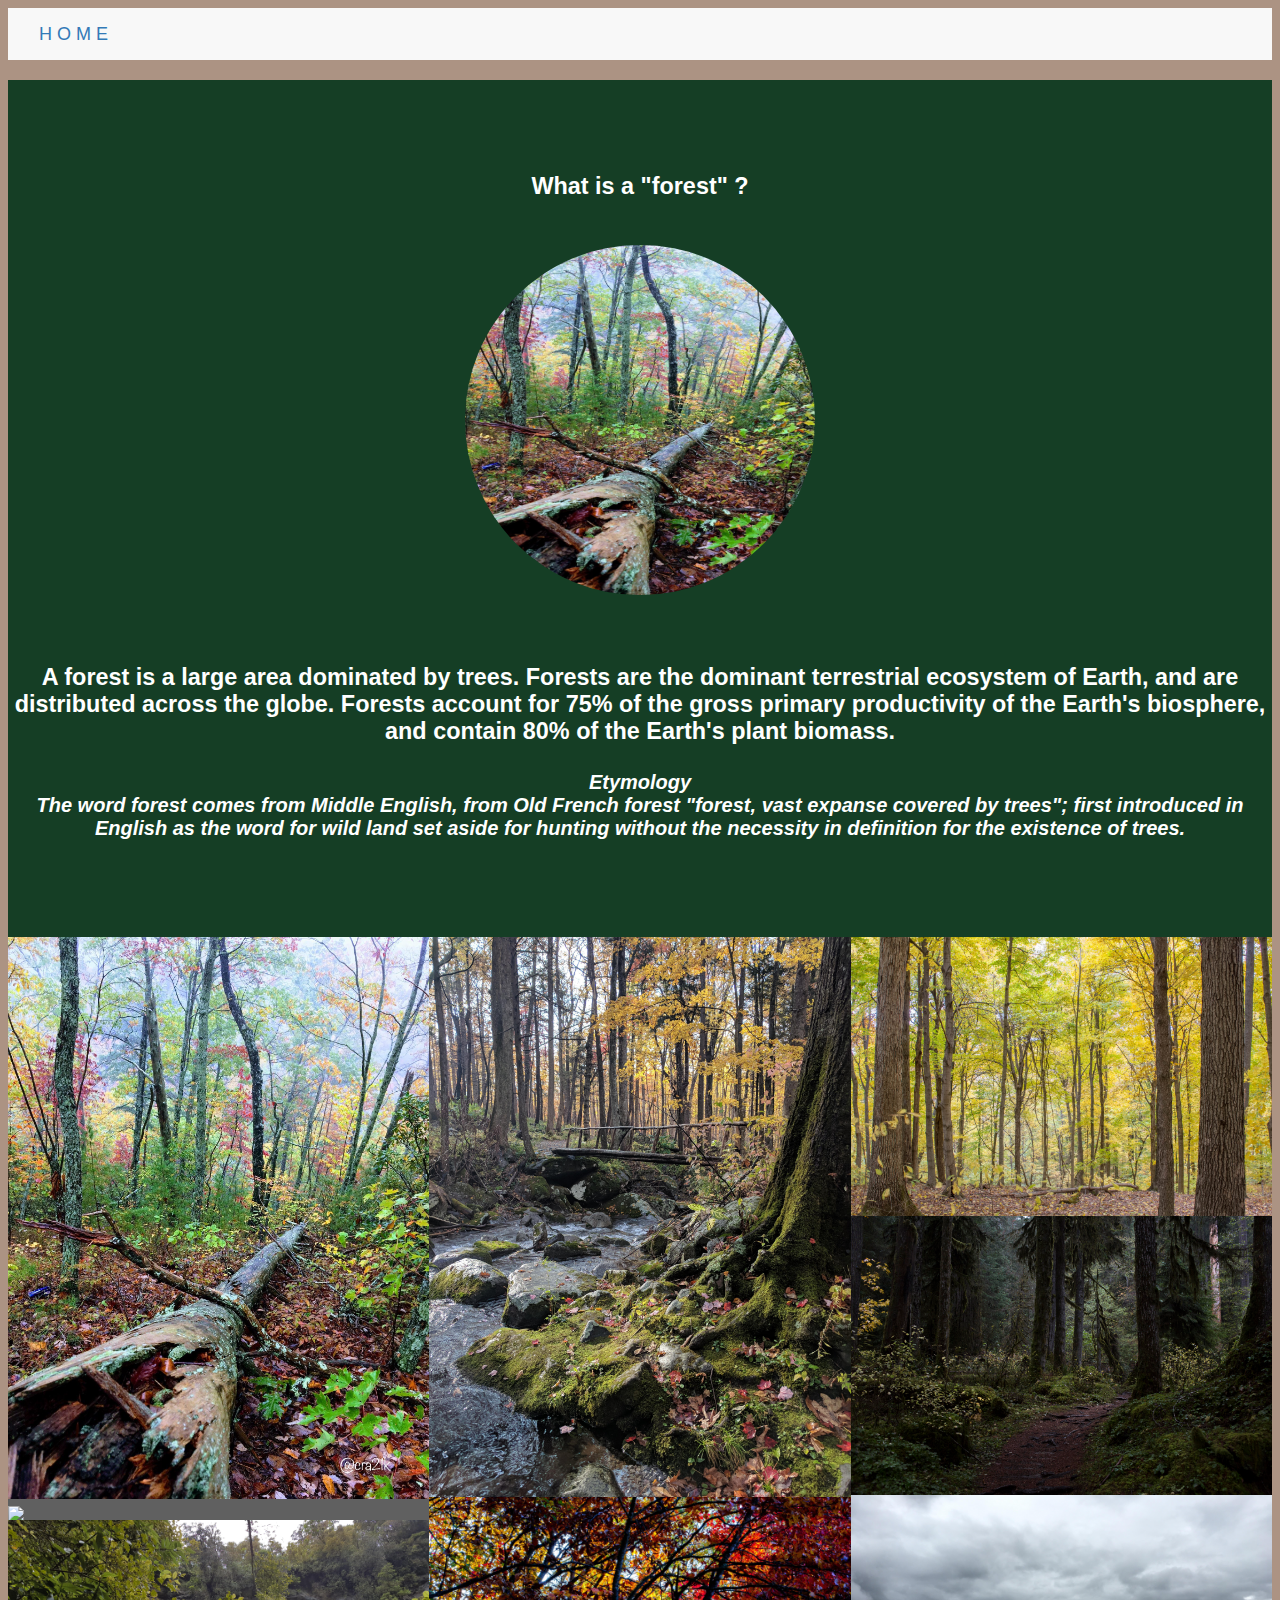
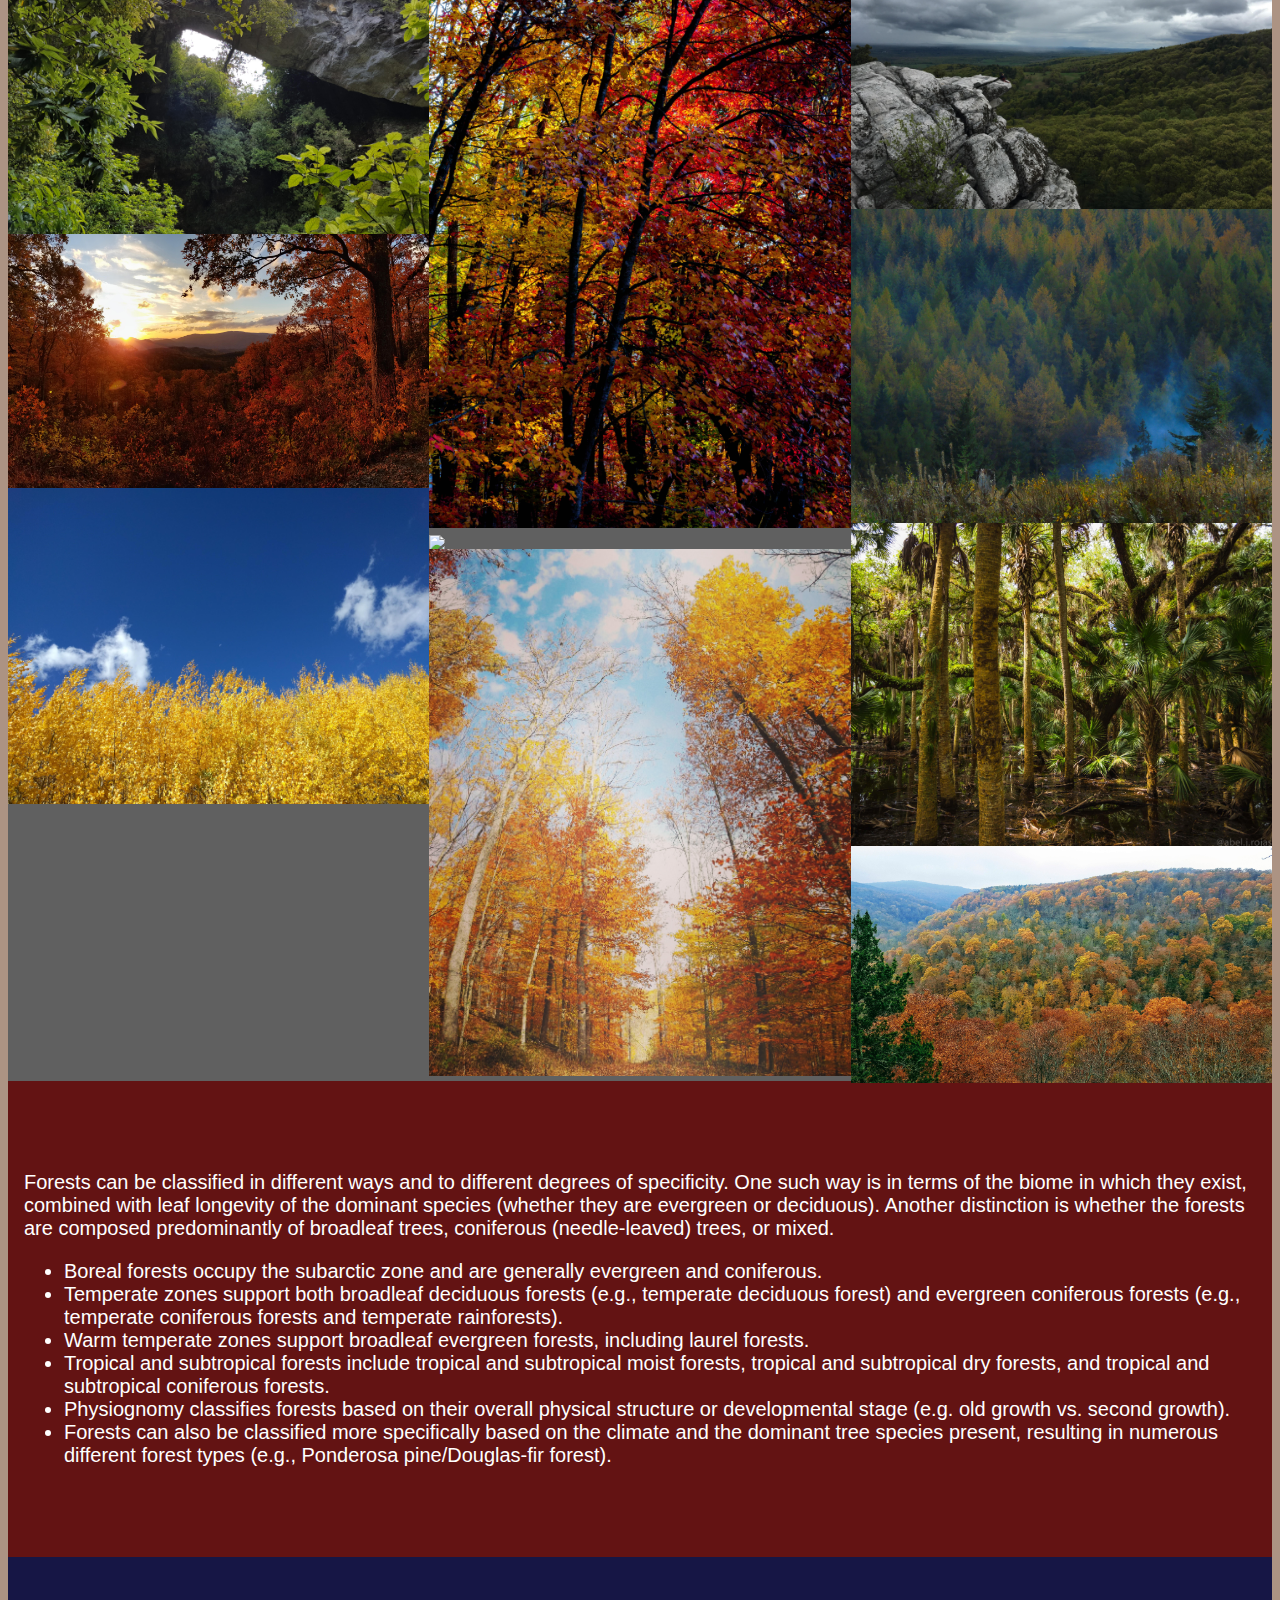
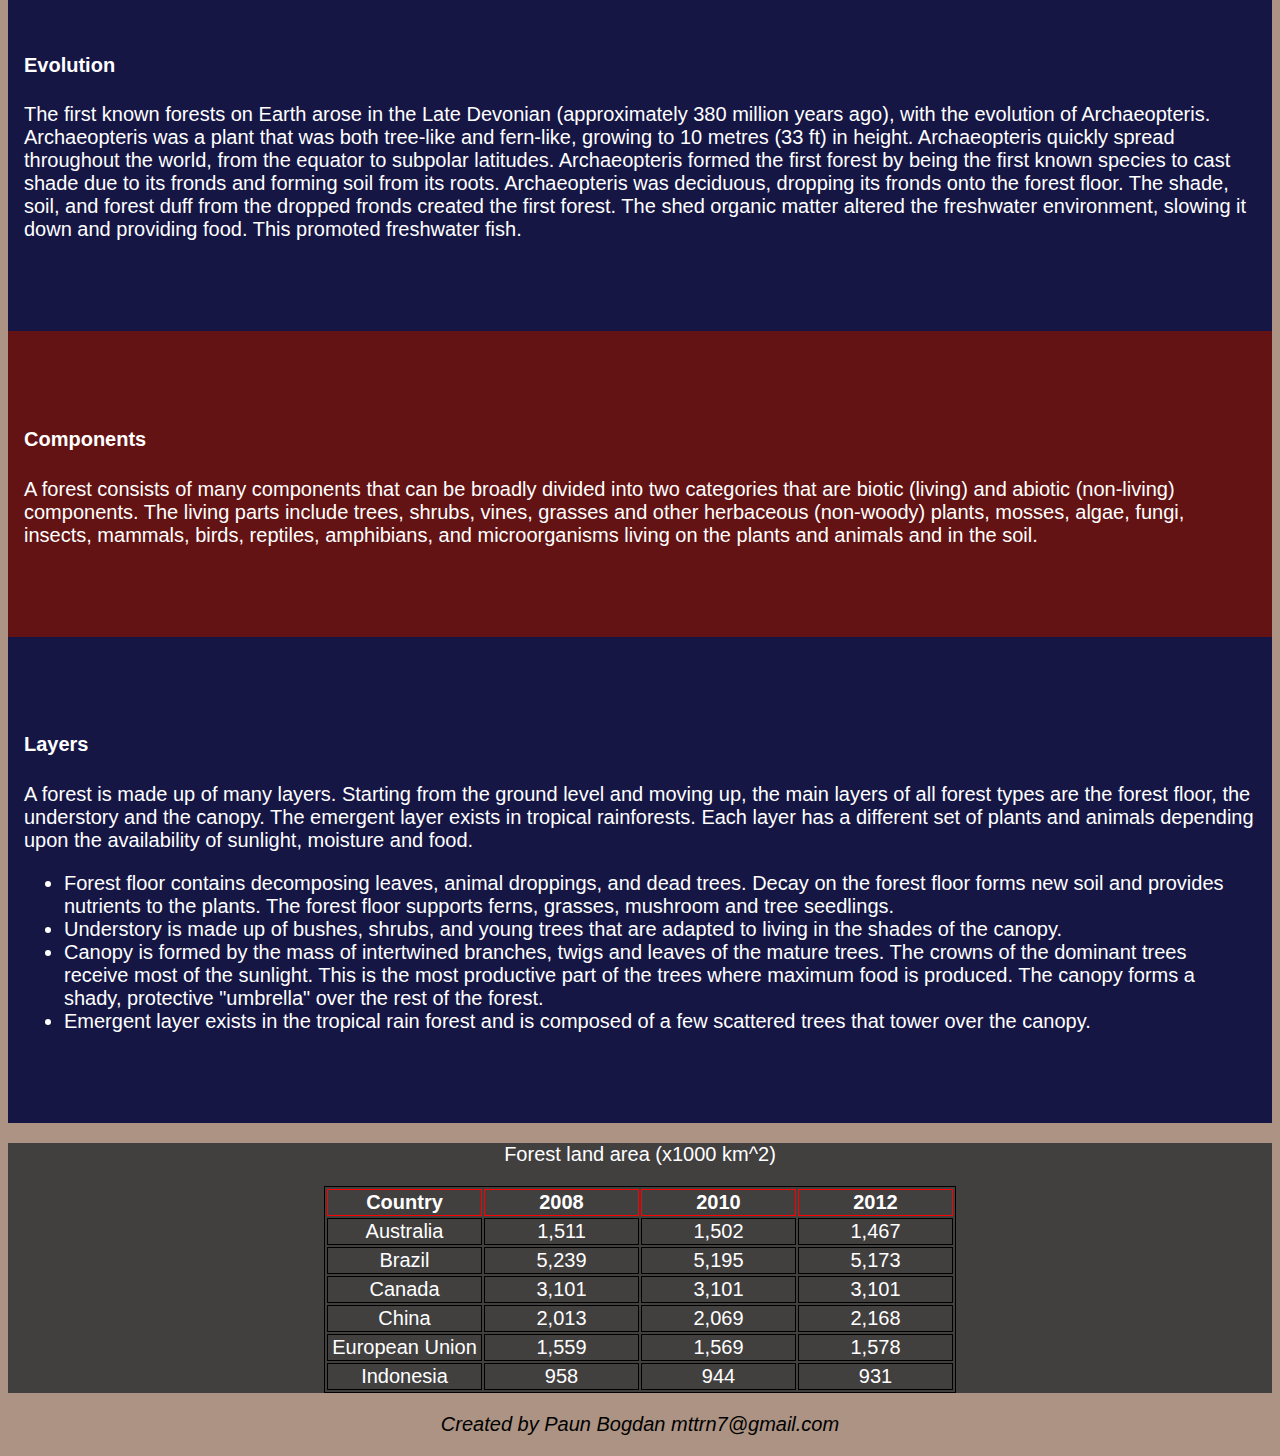
==== forest.html @ eef31891 "fgfgg" ====
<!DOCTYPE html>


<html>
	<head>
		
		<meta name="viewport" content="width=device-width, initial-scale=1.0">
		<meta name="author" content="Paun Bogdan Gabriel">
		<meta name="description" content="Proiect 1">
		
		
		<link rel="stylesheet" type="text/css" href="css.css">
		<title>Forest</title>
		
	</head>
	
	<body>
		<nav class=" navbar " >
			<div class = "container">
			
      
					<a class="navbar-brand" href="home.html">HOME</a>
					
				
			</div>
			
		</nav>
		
		<header class="container-fluid bg-2 text-center">
			  <h3 class="margin">What is a "forest" ?</h3>
			  <img src="forest/1.jpg" class="img-responsive img-circle margin logo" style="display:inline" alt="Bird" >
			  <h3>A forest is a large area dominated by trees.
			  Forests are the dominant terrestrial ecosystem of Earth, and are distributed across the globe.
			  Forests account for 75% of the gross primary productivity of the Earth's biosphere, and contain 80% of the Earth's plant biomass.
			  </h3>
			  <h4 >
			  <i>
				<strong>Etymology</strong>
				<br>
				The word forest comes from Middle English, from Old French forest "forest, vast expanse covered by trees"; 
				first introduced in English as the word for wild land set aside for hunting without the necessity in definition for the existence of trees.
			  </i>
			  </h4>
		</header>
		
		<main>
			<div class="myGrid row" >
				<div class = "third">
					<img src="forest/1.jpg"  class = "img1">
					<img src="forest/2.jpg"  class = "img1">
					<img src="forest/3.jpg"  class = "img1">
					<img src="forest/4.jpg"  class = "img1">
					<img src="forest/5.jpg"  class = "img1">
				</div>
				<div class = "third">
					<img src="forest/6.jpg"  class = "img1">
					<img src="forest/7.jpg"  class = "img1">
					<img src="forest/8.jpg"  class = "img1">
					<img src="forest/9.jpg"  class = "img1">
					
				</div>
				<div class = "third">
					<img src="forest/11.jpg"  class = "img1">
					<img src="forest/12.jpg"  class = "img1">
					<img src="forest/13.jpg"  class = "img1">
					<img src="forest/14.jpg"  class = "img1">
					<img src="forest/15.jpg"  class = "img1">
					<img src="forest/10.jpg"  class = "img1">
				</div>
			
			</div>
			
			<article class="padding-16 container-fluid ">
				<p >
				Forests can be classified in different ways and to different degrees of specificity. 
				One such way is in terms of the biome in which they exist, combined with leaf longevity of the dominant species (whether they are evergreen or deciduous). 
				Another distinction is whether the forests are composed predominantly of broadleaf trees, coniferous (needle-leaved) trees, or mixed.
				</p>
				<ul>
					<li>
						Boreal forests occupy the subarctic zone and are generally evergreen and coniferous.
					</li>
					<li>
						Temperate zones support both broadleaf deciduous forests (e.g., temperate deciduous forest) and evergreen coniferous forests (e.g., temperate coniferous forests and temperate rainforests). 
					</li>
					<li>
						Warm temperate zones support broadleaf evergreen forests, including laurel forests.
					</li>
					<li>
						Tropical and subtropical forests include tropical and subtropical moist forests, tropical and subtropical dry forests, and tropical and subtropical coniferous forests.
					</li>
					<li>
						Physiognomy classifies forests based on their overall physical structure or developmental stage (e.g. old growth vs. second growth).
					</li>
					<li>
						Forests can also be classified more specifically based on the climate and the dominant tree species present, resulting in numerous different forest types (e.g., Ponderosa pine/Douglas-fir forest).
					</li>
				</ul>
			</article>
			<article class="padding-16 container-fluid ">
				<h4>Evolution</h4>
				<p>
				The first known forests on Earth arose in the Late Devonian (approximately 380 million years ago), with the evolution of Archaeopteris.
				Archaeopteris was a plant that was both tree-like and fern-like, growing to 10 metres (33 ft) in height.
				Archaeopteris quickly spread throughout the world, from the equator to subpolar latitudes.
				Archaeopteris formed the first forest by being the first known species to cast shade due to its fronds and forming soil from its roots. 
				Archaeopteris was deciduous, dropping its fronds onto the forest floor. 
				The shade, soil, and forest duff from the dropped fronds created the first forest.
				The shed organic matter altered the freshwater environment, slowing it down and providing food. This promoted freshwater fish.
				</p>
			</article>
			
			<article class="padding-16 container-fluid ">
				<h4>Components</h4>
				<p>
				A forest consists of many components that can be broadly divided into two categories that are biotic (living) and abiotic (non-living) components. The living parts include trees, 
				shrubs, vines, grasses and other herbaceous (non-woody) plants, mosses, algae, fungi, insects, mammals, birds, reptiles, amphibians,
				and microorganisms living on the plants and animals and in the soil.
				</p>
			</article>
			
			<article class="padding-16 container-fluid ">
				<h4>Layers</h4>
				<p>
				A forest is made up of many layers. Starting from the ground level and moving up, the main layers of all forest types are the forest floor, the understory and the canopy. The emergent layer exists in tropical rainforests. Each layer has a different set of plants and animals depending upon the availability of sunlight, moisture and food.
				</p>
				<ul>
					<li>
						Forest floor contains decomposing leaves, animal droppings, and dead trees. Decay on the forest floor forms new soil and provides nutrients to the plants. The forest floor supports ferns, grasses, mushroom and tree seedlings.
					</li>
					<li>
						Understory is made up of bushes, shrubs, and young trees that are adapted to living in the shades of the canopy.
					</li>
					<li>
						Canopy is formed by the mass of intertwined branches, twigs and leaves of the mature trees. The crowns of the dominant trees receive most of the sunlight. This is the most productive part of the trees where maximum food is produced. The canopy forms a shady, protective "umbrella" over the rest of the forest.
					</li>
					<li>
						Emergent layer exists in the tropical rain forest and is composed of a few scattered trees that tower over the canopy.
					</li>
				</ul>
				
			</article>
			
			
			
		</main>
		
		<div class="center full1 ">
			<div class = " half table_holder">
			<div class="center">
				<p> Forest land area (x1000 km^2) </p>
			</div>
				
			
				<table class="tbl1" >
				
					<tr>
						<th>Country</th>
						<th>2008</th>
						<th>2010</th>
						<th>2012</th>
					</tr>
					
					<tr>
						<td>Australia</td>
						<td>1,511</td>
						<td>1,502 </td>
						<td>1,467</td>
					</tr>
					
					<tr>
						<td>Brazil</td>
						<td>5,239</td>
						<td>5,195 </td>
						<td>5,173</td>
					</tr>
					
					<tr>
						<td>Canada</td>
						<td>3,101</td>
						<td>3,101  </td>
						<td>3,101</td>
					</tr>
					
					<tr>
						<td>China </td>
						<td>2,013</td>
						<td>2,069  </td>
						<td>2,168</td>
					</tr>
					
					<tr>
						<td>European Union </td>
						<td>1,559</td>
						<td>1,569  </td>
						<td>1,578</td>
					</tr>
					
					<tr>
						<td>Indonesia</td>
						<td>958</td>
						<td>944   </td>
						<td>931</td>
					</tr>
					
					
					
					
				</table>
			
			</div>
		</div>
		<footer class="center ">
			<p><i> Created by Paun Bogdan mttrn7@gmail.com <i></p>
		
		</footer>
	</body>	
	
	
	
	
</html>
---- css.css ----
body{
	background-color:#ac9383;

}

.navbar {
    padding-top: 15px;
    padding-bottom: 15px;
    border: 0;
    border-radius: 0;
    margin-bottom: 0;
    font-size: 12px;
    letter-spacing: 5px;
	background-color: #f8f8f8;
}


.navbar {
    position: relative;
    min-height: 50px;
    margin-bottom: 20px;
    border: 1px solid transparent;
	box-sizing: border-box;
}

.container {
    padding-right: 15px;
    padding-left: 15px;
    margin-right: auto;
    margin-left: auto;
}

body{
		font: 20px Montserrat, sans-serif;
	
}
a {
    color: #337ab7;
    text-decoration: none;
}
.navbar-brand {
  
    height: 50px;
    padding: 15px 15px;
    font-size: 18px;
    line-height: 20px;
}

.container-fluid {
    padding-top: 70px;
    padding-bottom: 70px;
}

.bg-1 {
    background-color: #0d1245;
    color: #ffffff;
}

.bg-2 {
    background-color: #153e25;
    color: #ffffff;
}

.text-center {
    text-align: center!important;
}
.center {
    text-align: center!important;
}
.left{
	text-align: left!important;
}

.right{
	text-align: right!important;
}

.margin {
    margin-bottom: 45px;
}

.img-circle {
    border-radius: 50%;
	overflow: hidden;
	
}

.myGrid{
		/*margin-bottom: 128px;*/
		/*padding-bottom:16px;*/
		background-color: #606060;
}

.row{
	content:"";
	display:table;
	clear:both
}


.third {
    width: 100%;
	float: left;
}

@media (min-width:601px){
		.third{
			width:33.33333%;
		}
	
}

.half{
	width: 100%;
	margin-left:auto;
	margin-right:auto;
}

@media (min-width:601px){
		.half{
			width:50%;
		}
	
}

.img1{
	
	width:100%;
}

img {
    border-style: none;
	margin-bottom: -7px;
}

.img-responsive {
     display: inline-block;
    max-width: 100%;
   /* height: auto;*/
	vertical-align: middle;
	box-sizing: border-box;
}

.logo{
width:350px;
 height:350px;

 
	
}

@media screen and (max-width: 480px) {
    .logo{
			width:150px;
			height:150px;
			margin-left:10%;
			margin-right:10%
	}
}

table, td {
   border: 1px solid black;
}

th{
	 border: 1px solid red;
}

table {
    width: 100%;
    table-layout: fixed;
}	
 
	
td,th{
		width:25%;
}

.tbl1{
  align-self: center;	
	
}

.table_holder{

  justify-content: center;
 
	
}

@media screen and (max-width: 480px){
		table,.full1{
				display : none;
		}
}

.full1{
		width : 100%;
		background-color : #423f3f;
		color:#ffffff;
		
}

.padding-16{
		padding-left :16px;
		padding-right:16px;
	
}

article:nth-of-type(odd) {
    background: #631313;
}
article{
		color: white;
}

article:nth-of-type(even) {
    background: #161645;
}
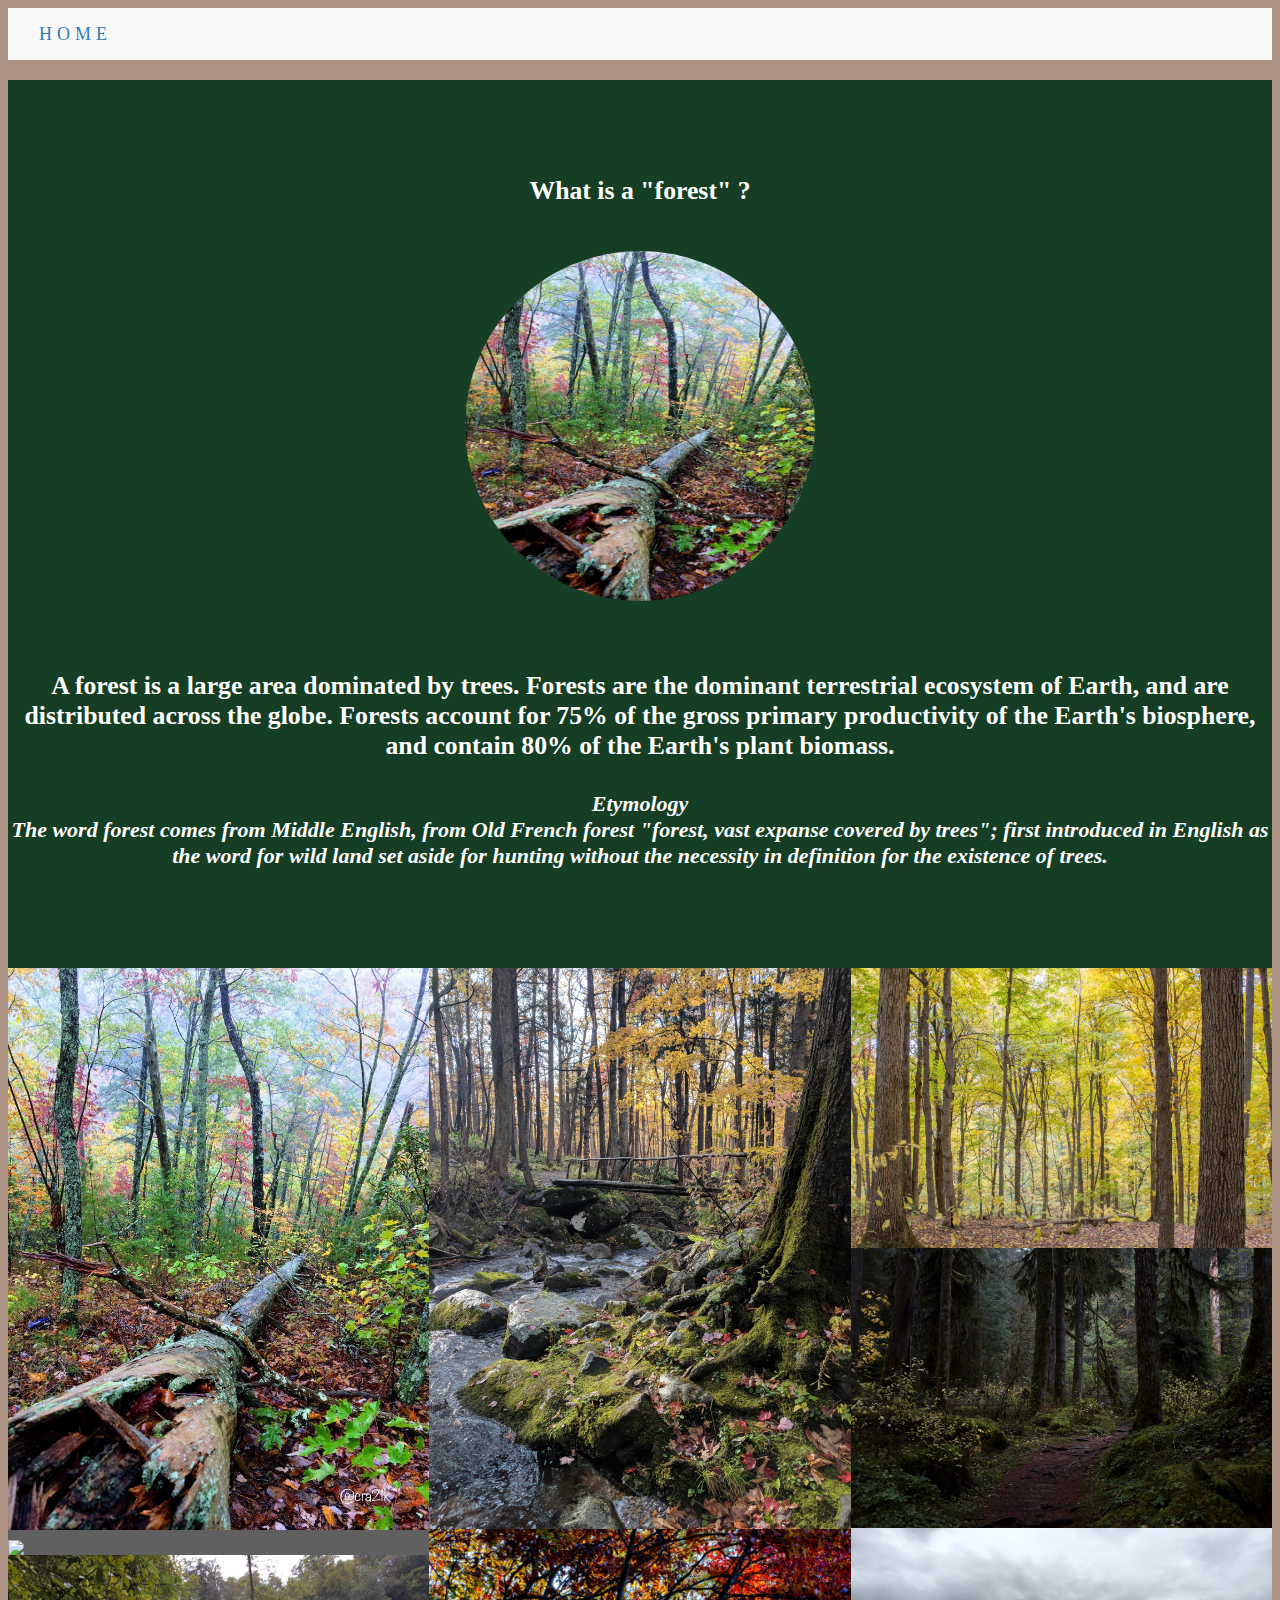
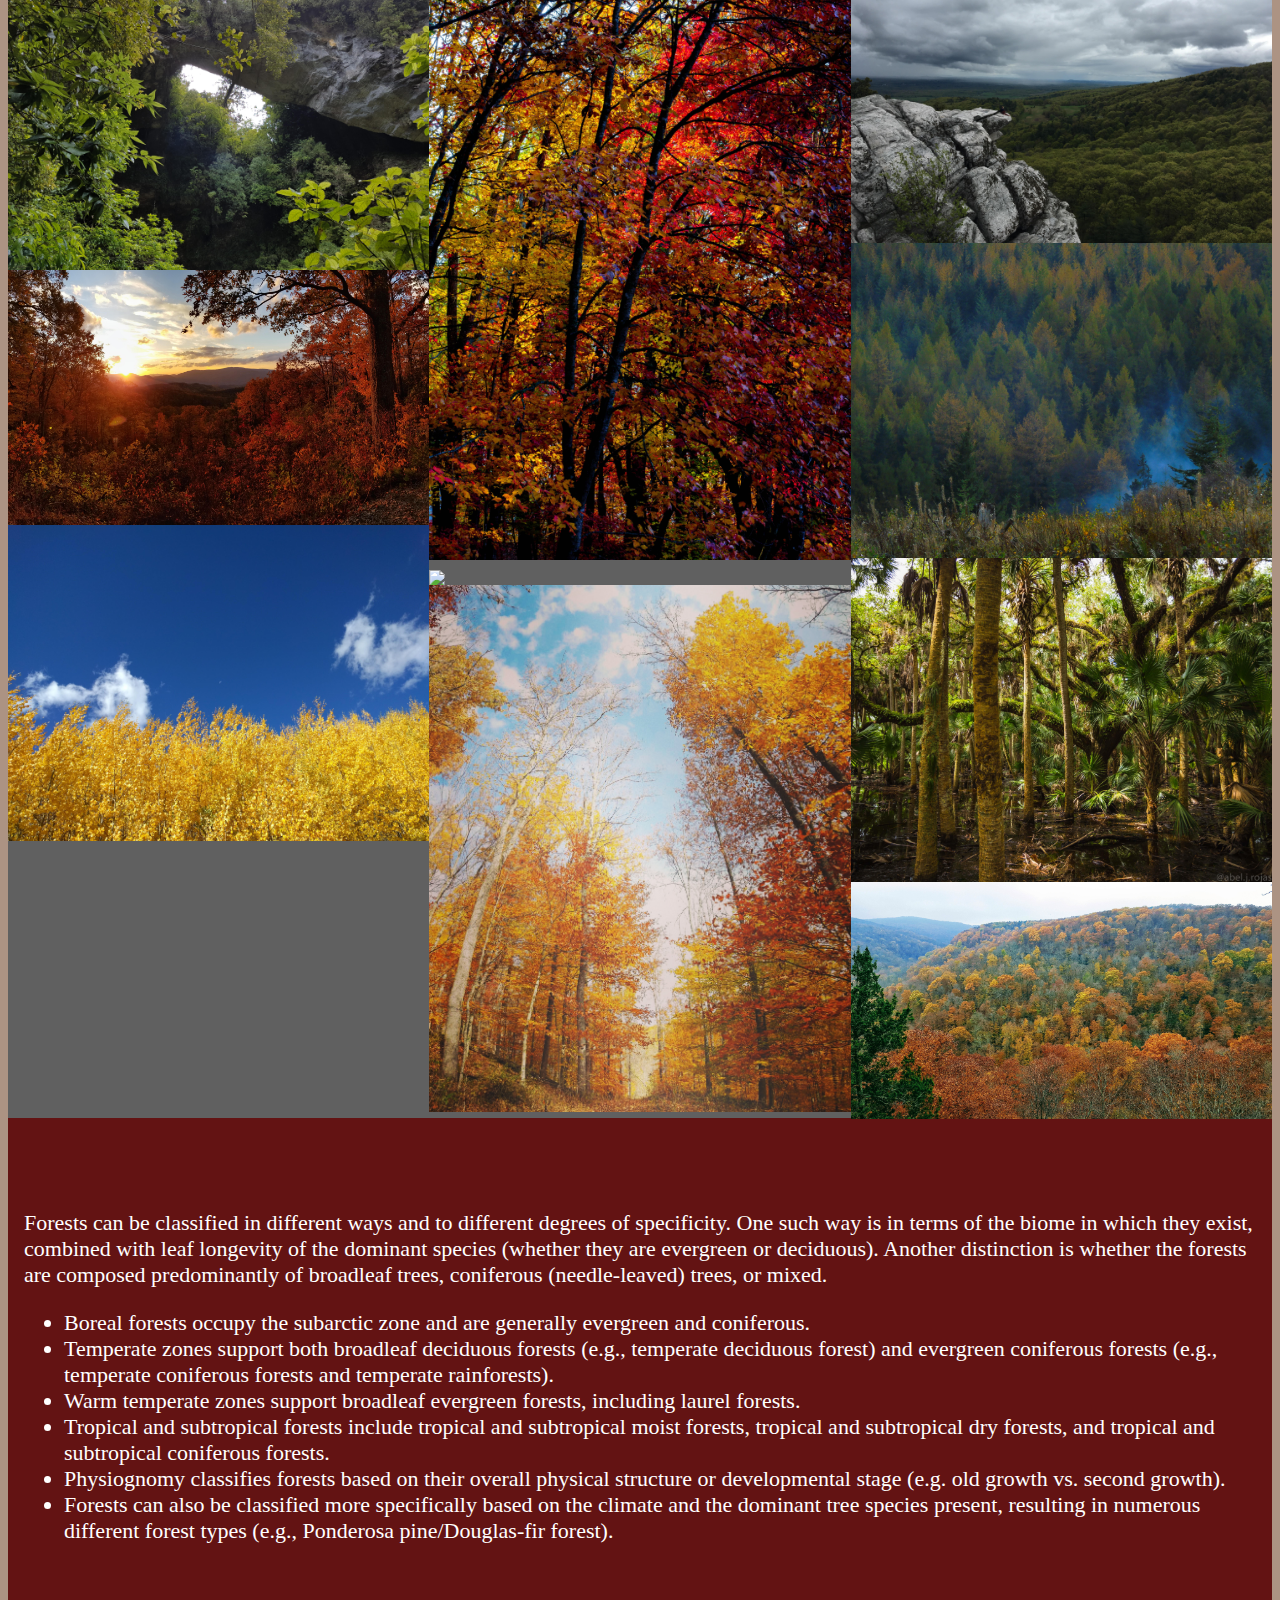
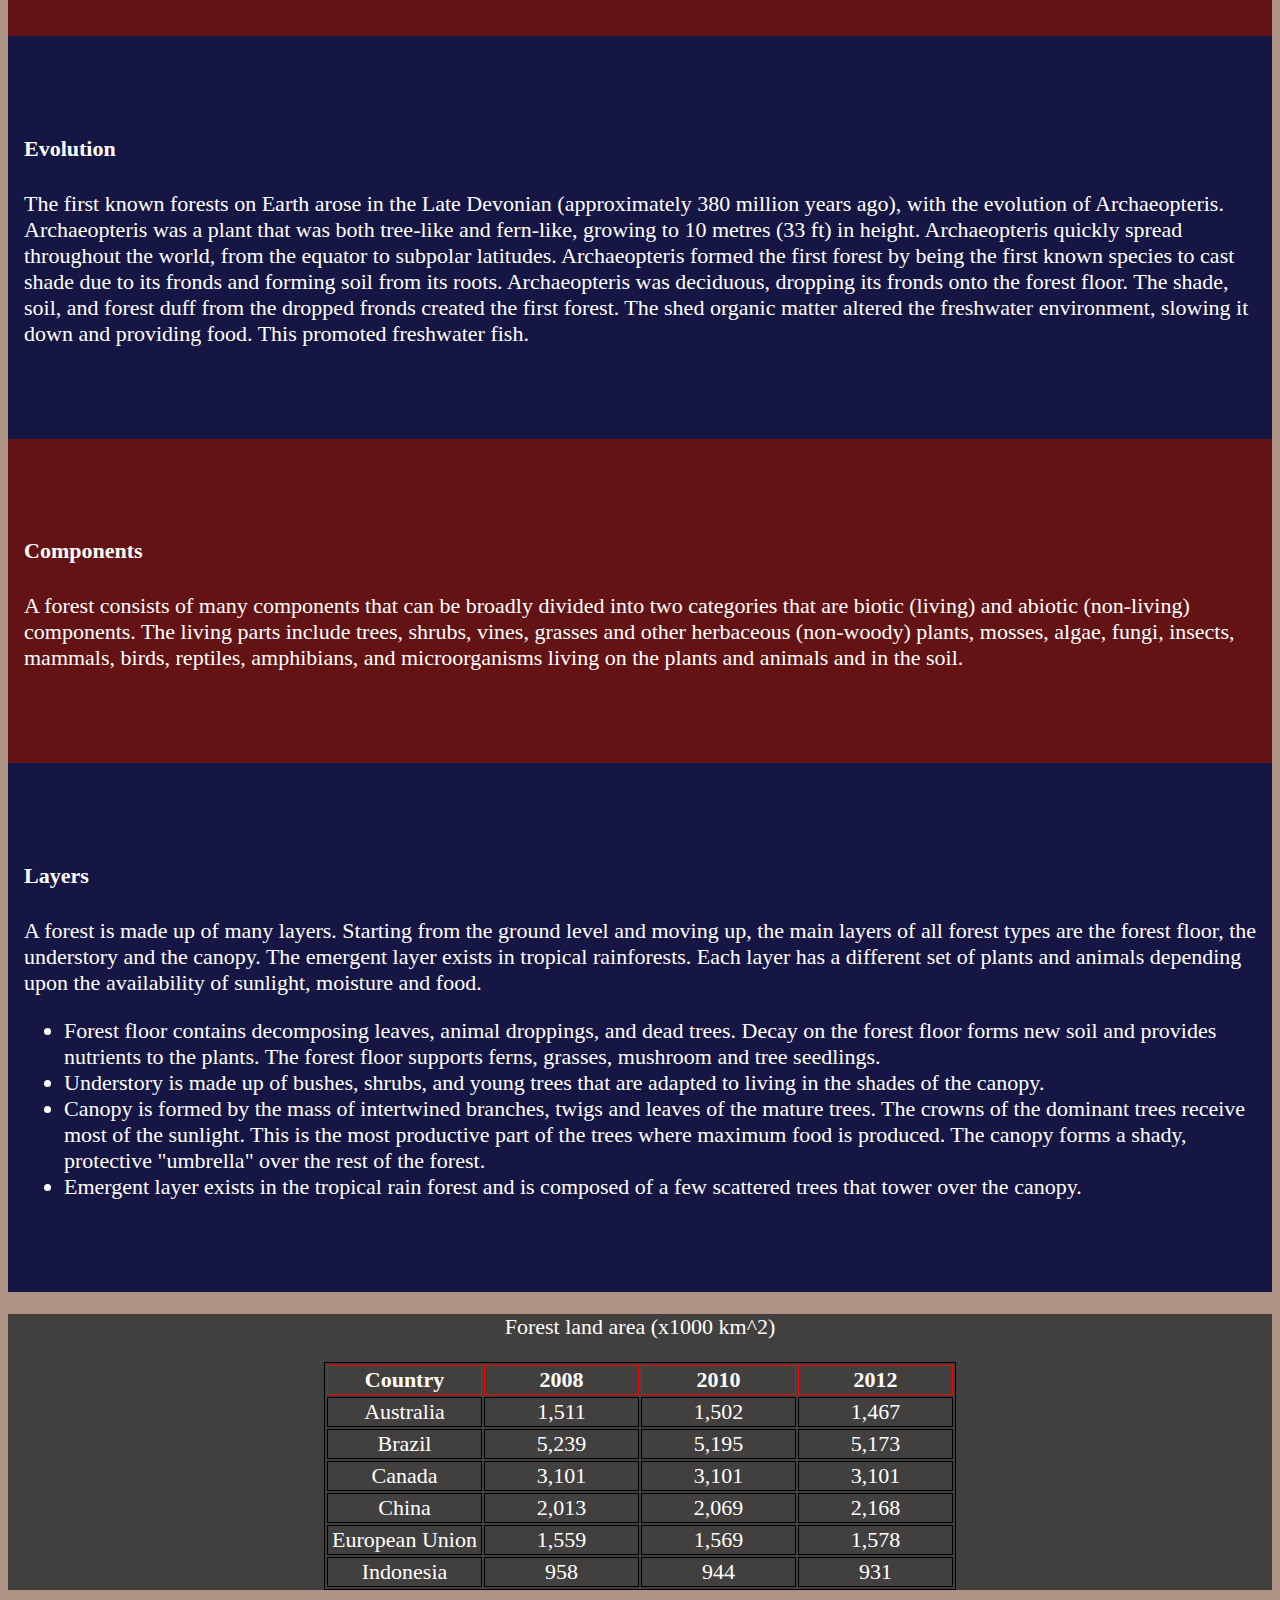
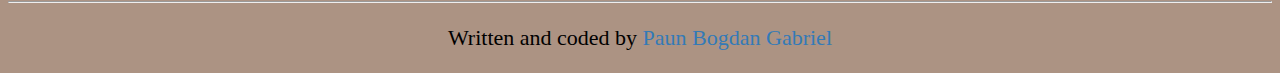
==== commit c9ef2d9c: "finished "animals" v0.1" ====
--- a/forest.html
+++ b/forest.html
@@ -210,10 +210,10 @@
 			
 			</div>
 		</div>
-		<footer class="center ">
-			<p><i> Created by Paun Bogdan mttrn7@gmail.com <i></p>
-		
-		</footer>
+		<footer class="text-center">
+      <hr>
+      <p>Written and coded by <a rel="nofollow" href="mailto:mttrn7@gmail.com">Paun Bogdan Gabriel</a></p>
+    </footer>
 	</body>	
 	
 	
--- a/css.css
+++ b/css.css
@@ -31,7 +31,8 @@
 }
 
 body{
-		font: 20px Montserrat, sans-serif;
+		/*font: 20px Montserrat, sans-serif;*/
+		font-family: 'Allan';font-size: 22px;
 	
 }
 a {
@@ -97,6 +98,20 @@
 	clear:both
 }
 
+.row2{
+	content:"";
+	 display: inline-block;
+	clear:both;
+
+}
+
+.rw1{
+
+}
+.rw2{
+display: flex;	
+}
+
 
 .third {
     width: 100%;
@@ -114,6 +129,7 @@
 	width: 100%;
 	margin-left:auto;
 	margin-right:auto;
+	
 }
 
 @media (min-width:601px){
@@ -126,6 +142,13 @@
 .img1{
 	
 	width:100%;
+}
+
+.img2{
+	
+	width:100%;
+	max-height:140px;
+	
 }
 
 img {
@@ -188,6 +211,12 @@
 	
 }
 
+.bg_animal{
+		background-color:#740d0d;
+		color:#ffffff;
+	
+}
+
 @media screen and (max-width: 480px){
 		table,.full1{
 				display : none;
@@ -216,4 +245,46 @@
 
 article:nth-of-type(even) {
     background: #161645;
-}+}
+
+
+div.animal_list:nth-child(2){
+	background-color: #2a2a33;
+}
+div.animal_list:nth-child(3){
+	 background-color: #574646;
+}
+
+div.animal_list_container:nth-child(3n+1){
+	background-color: #595959;
+	
+}
+
+div.animal_list_container:nth-child(3n+2){
+	background-color: #41414a;
+	
+}
+div.animal_list_container:nth-child(3n+3){
+	background-color: #555462cc;
+	
+}
+
+
+
+div.rw2:nth-child(3n+3){
+	background-color: #3aaaff;
+	
+}
+
+
+.animal_list_container{
+		 
+	float:left!important;
+	padding-left:0px!important;
+	padding-right:0px!important;
+	
+}
+
+
+
+
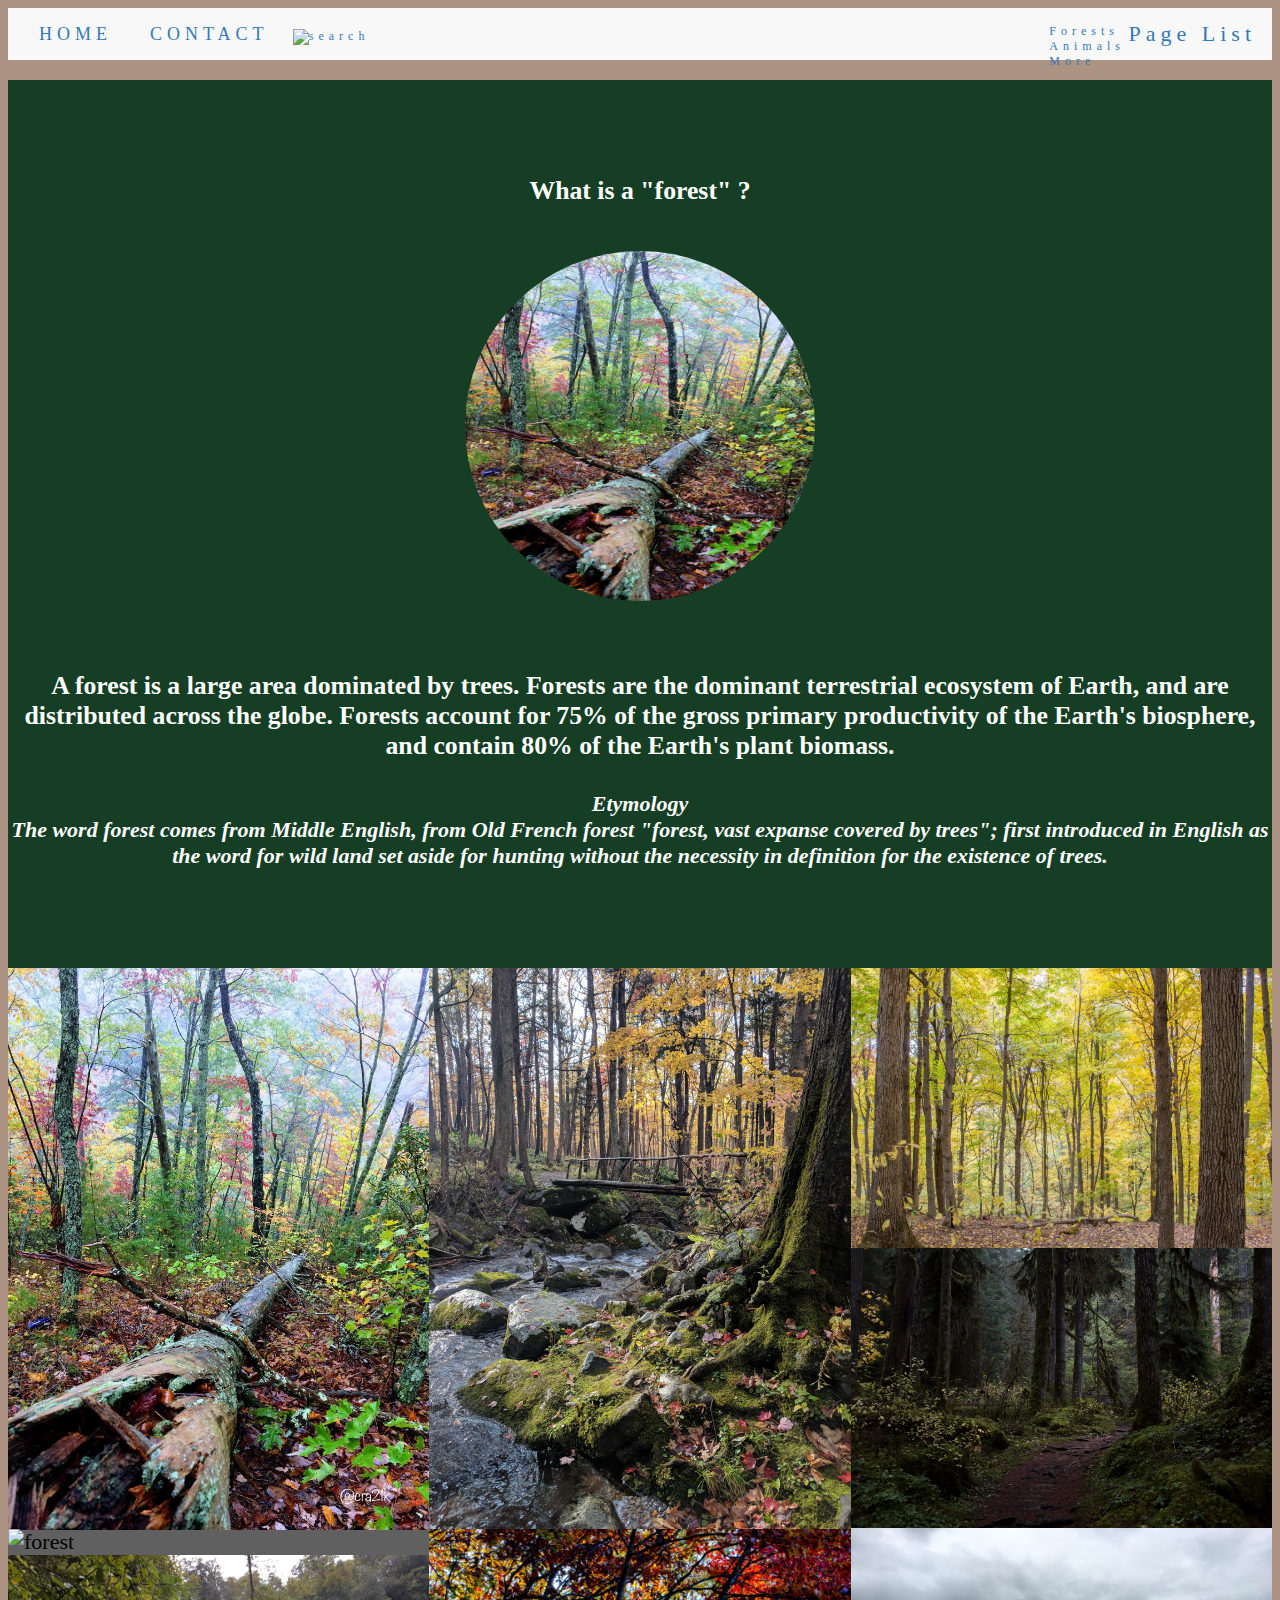
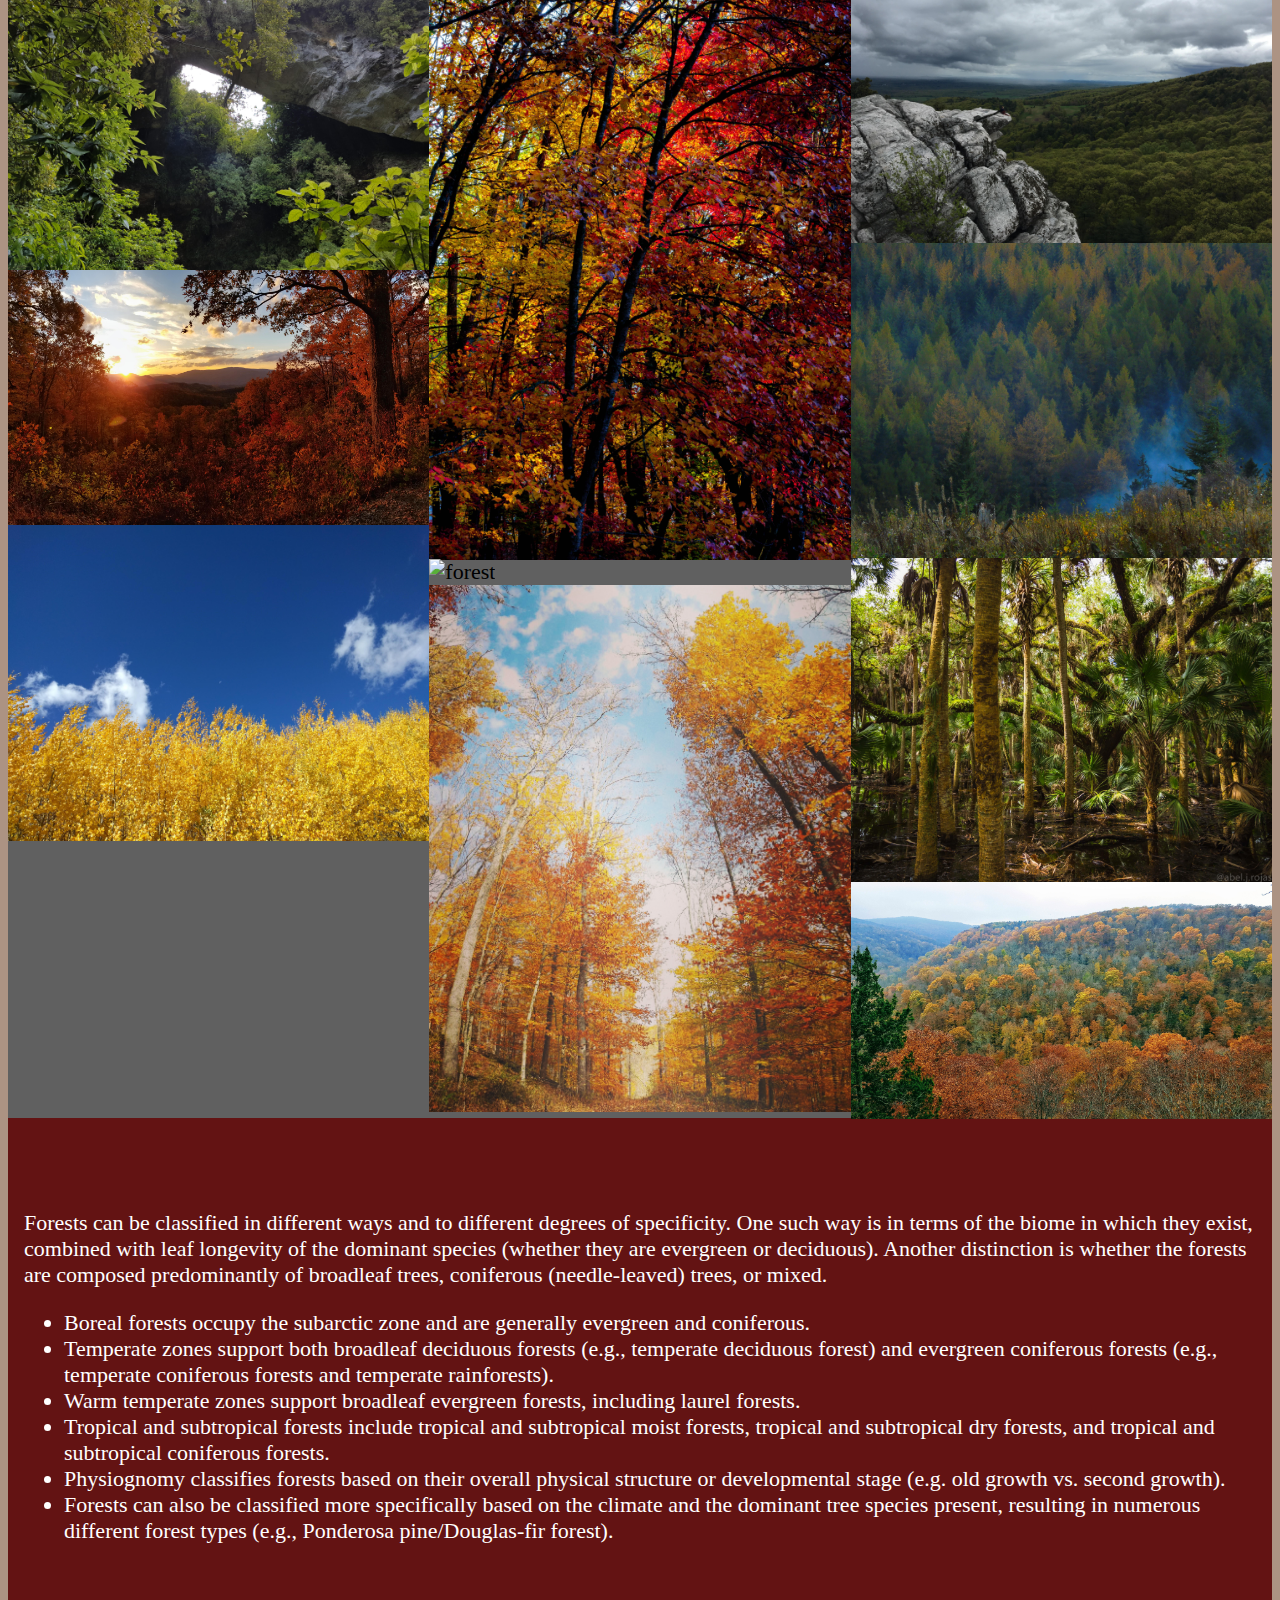
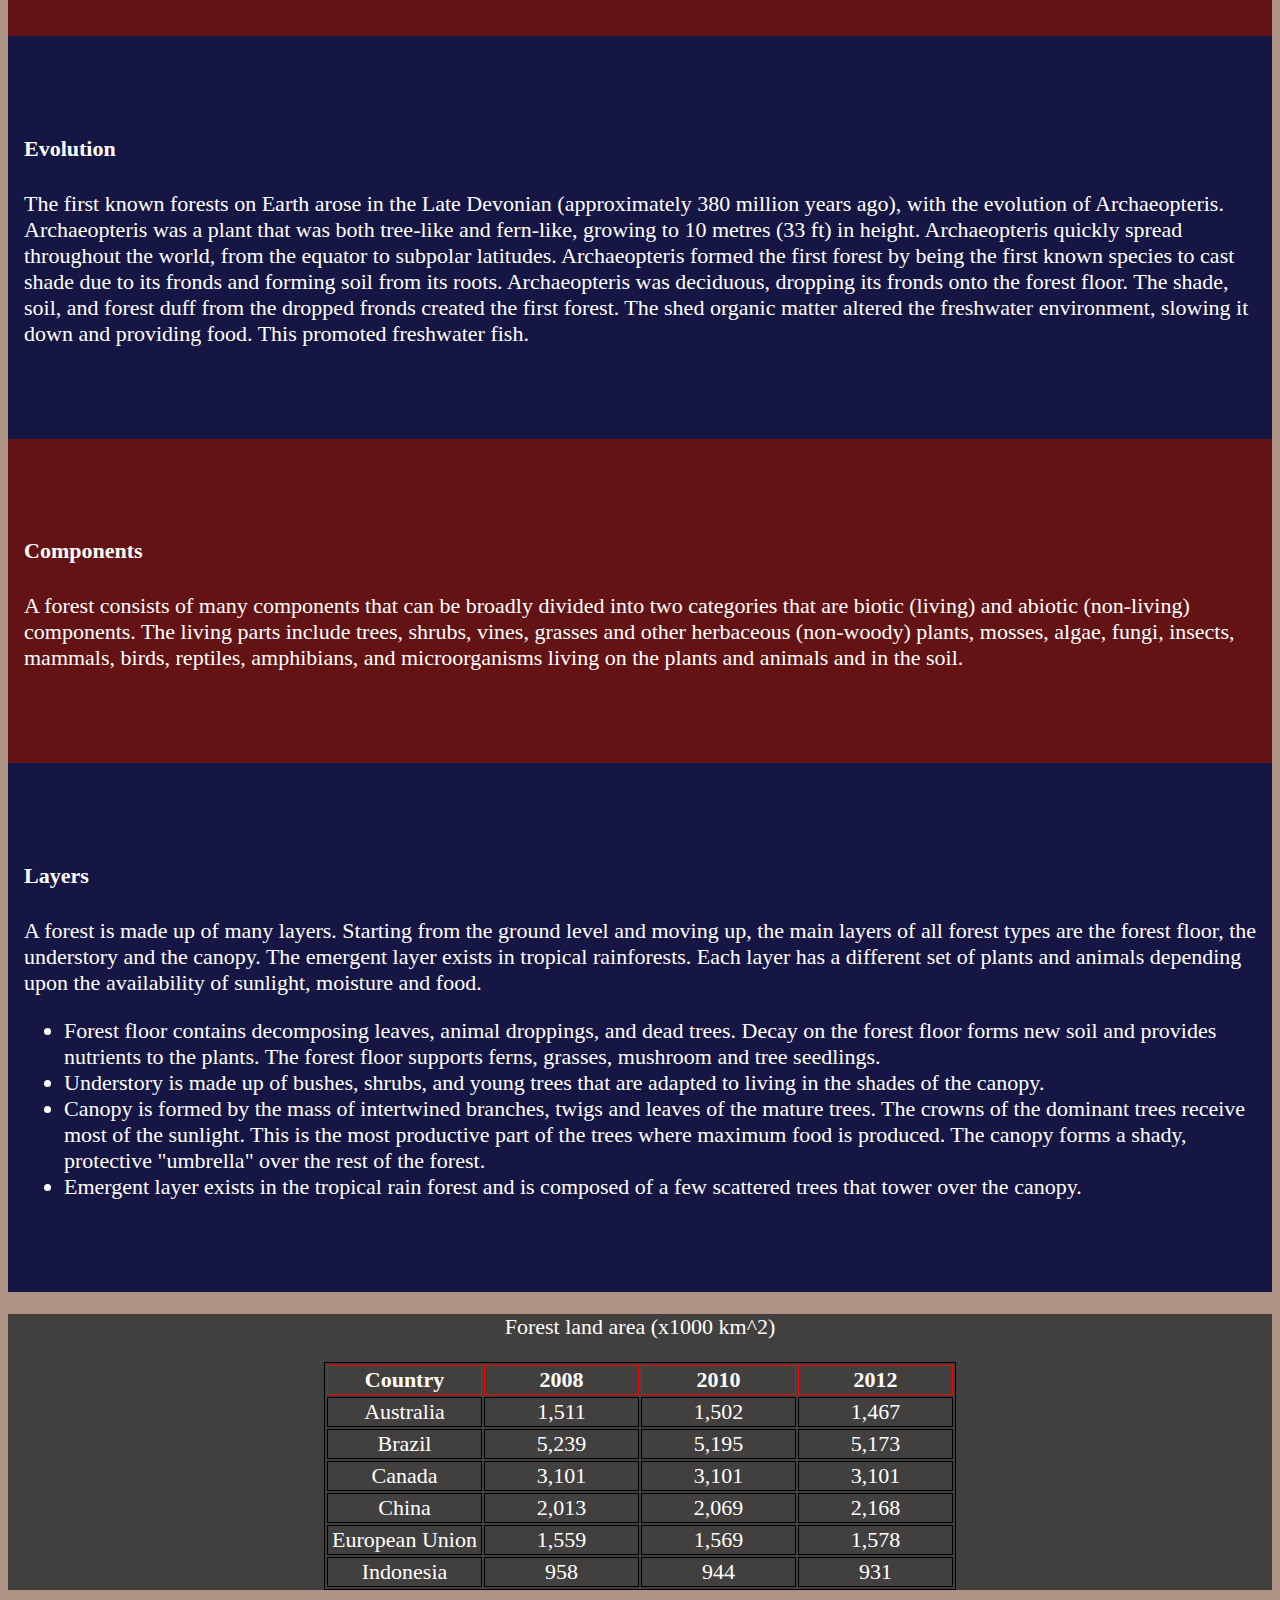
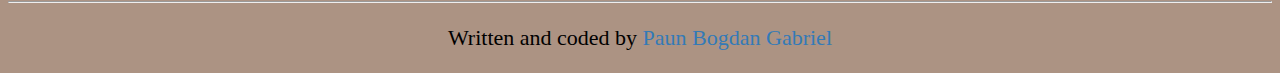
==== commit 92525141: "add more alts :/" ====
--- a/forest.html
+++ b/forest.html
@@ -19,8 +19,25 @@
 			<div class = "container">
 			
       
-					<a class="navbar-brand" href="home.html">HOME</a>
-					
+					<a  class="navbar-brand" href="home.html">HOME</a>
+					<a  class="navbar-brand" href="#">CONTACT </a>
+					
+
+					
+					<!--<a class="navbar-brand" style="float:right!important; padding:0 0 0 0;" href="home.html">MORE</a>
+					-->
+					<div class="dropdown" style="float:right;">
+						  <a style="font-size:22px;float:right!important; padding:0 0 0 0;" class="dropbtn navbar-brand">Page List</a>
+						  <div class="dropdown-content">
+								<a href="forest.html">Forests</a>
+								<a href="animal.html">Animals</a>
+								<a href="more.html">More</a>
+						  </div>
+					</div>
+					
+					<a href="#">
+						<img alt="search" src="search.png"  class="search">
+					</a>
 				
 			</div>
 			
@@ -28,7 +45,7 @@
 		
 		<header class="container-fluid bg-2 text-center">
 			  <h3 class="margin">What is a "forest" ?</h3>
-			  <img src="forest/1.jpg" class="img-responsive img-circle margin logo" style="display:inline" alt="Bird" >
+			  <img src="forest/1.jpg" class="img-responsive img-circle margin logo" style="display:inline" alt="forest"  >
 			  <h3>A forest is a large area dominated by trees.
 			  Forests are the dominant terrestrial ecosystem of Earth, and are distributed across the globe.
 			  Forests account for 75% of the gross primary productivity of the Earth's biosphere, and contain 80% of the Earth's plant biomass.
@@ -46,26 +63,26 @@
 		<main>
 			<div class="myGrid row" >
 				<div class = "third">
-					<img src="forest/1.jpg"  class = "img1">
-					<img src="forest/2.jpg"  class = "img1">
-					<img src="forest/3.jpg"  class = "img1">
-					<img src="forest/4.jpg"  class = "img1">
-					<img src="forest/5.jpg"  class = "img1">
+					<img src="forest/1.jpg"  class = "img1" alt="forest" >
+					<img src="forest/2.jpg"  class = "img1" alt="forest" >
+					<img src="forest/3.jpg"  class = "img1" alt="forest" >
+					<img src="forest/4.jpg"  class = "img1" alt="forest" >
+					<img src="forest/5.jpg"  class = "img1" alt="forest" >
 				</div>
 				<div class = "third">
-					<img src="forest/6.jpg"  class = "img1">
-					<img src="forest/7.jpg"  class = "img1">
-					<img src="forest/8.jpg"  class = "img1">
-					<img src="forest/9.jpg"  class = "img1">
+					<img src="forest/6.jpg"  class = "img1" alt="forest" >
+					<img src="forest/7.jpg"  class = "img1" alt="forest" >
+					<img src="forest/8.jpg"  class = "img1" alt="forest" >
+					<img src="forest/9.jpg"  class = "img1" alt="forest" >
 					
 				</div>
 				<div class = "third">
-					<img src="forest/11.jpg"  class = "img1">
-					<img src="forest/12.jpg"  class = "img1">
-					<img src="forest/13.jpg"  class = "img1">
-					<img src="forest/14.jpg"  class = "img1">
-					<img src="forest/15.jpg"  class = "img1">
-					<img src="forest/10.jpg"  class = "img1">
+					<img src="forest/11.jpg"  class = "img1" alt="forest" >
+					<img src="forest/12.jpg"  class = "img1" alt="forest" >
+					<img src="forest/13.jpg"  class = "img1" alt="forest" >
+					<img src="forest/14.jpg"  class = "img1" alt="forest" >
+					<img src="forest/15.jpg"  class = "img1" alt="forest" >
+					<img src="forest/10.jpg"  class = "img1" alt="forest" >
 				</div>
 			
 			</div>
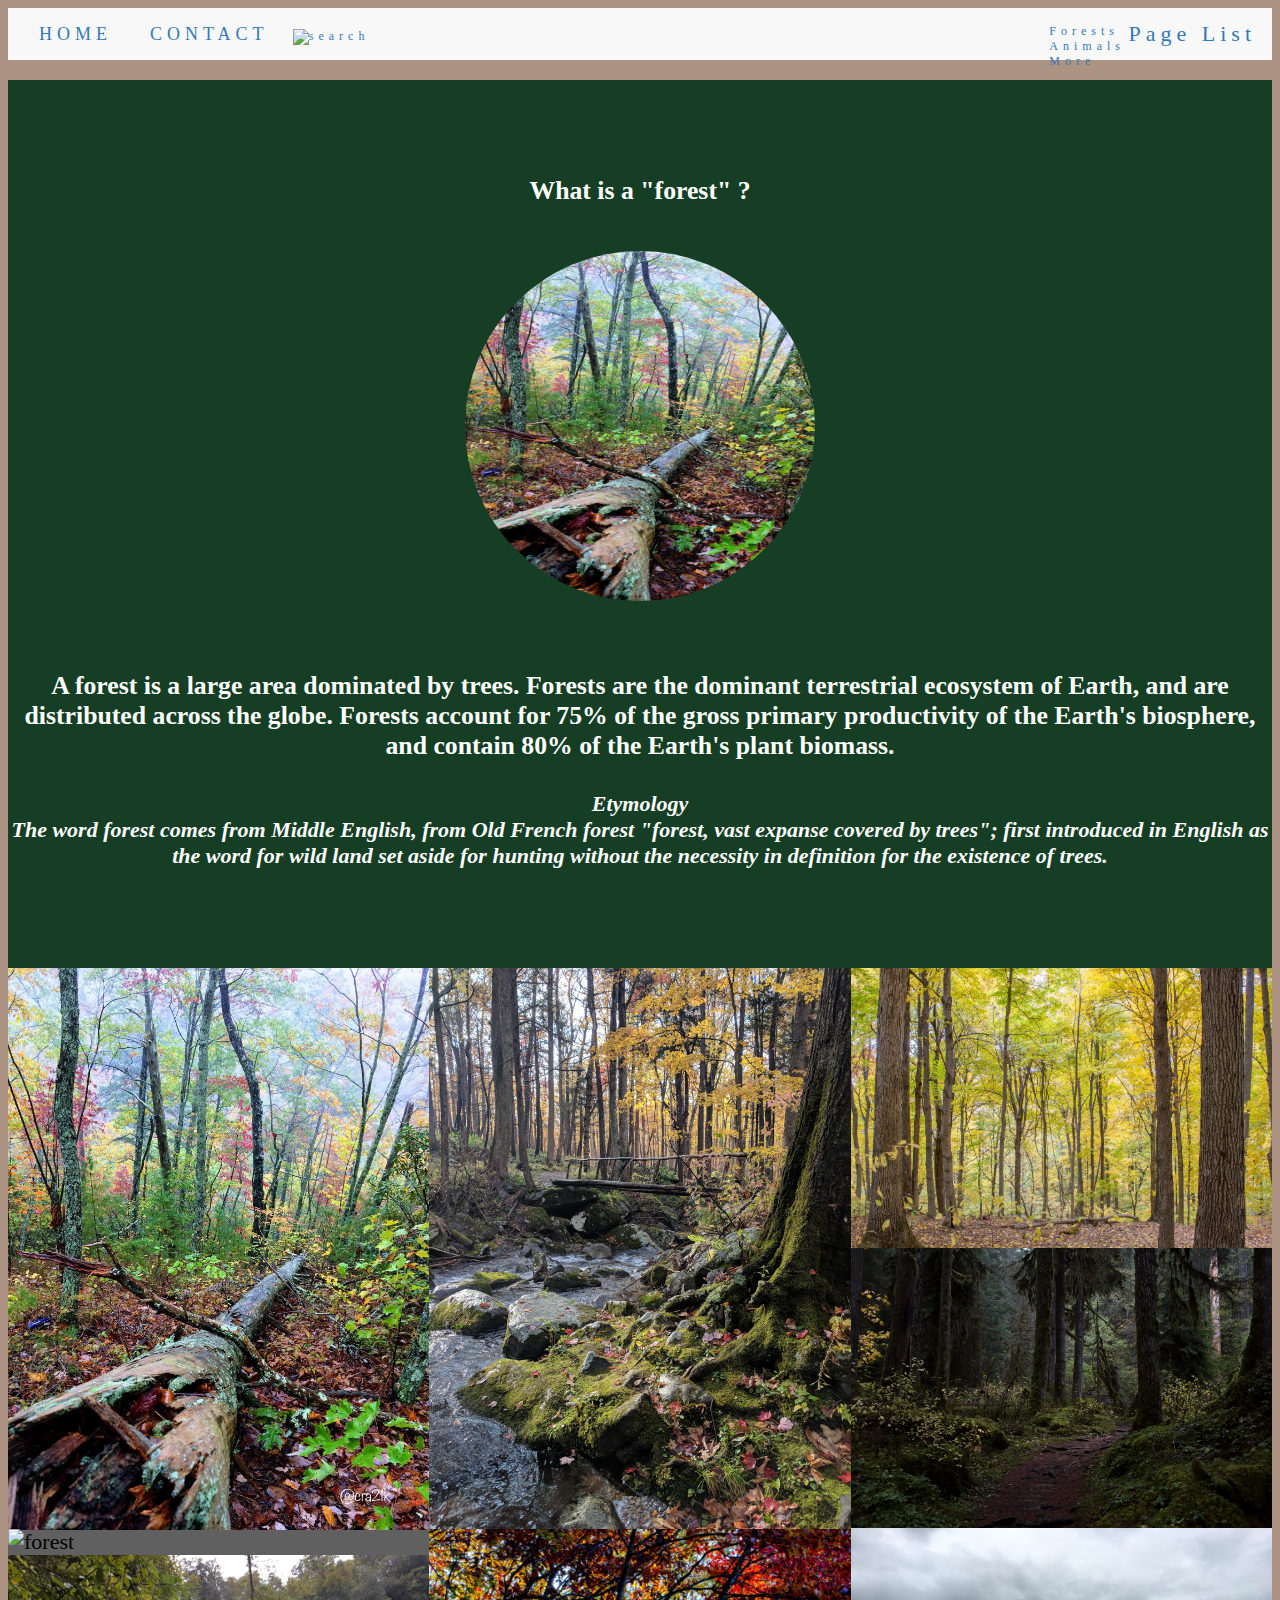
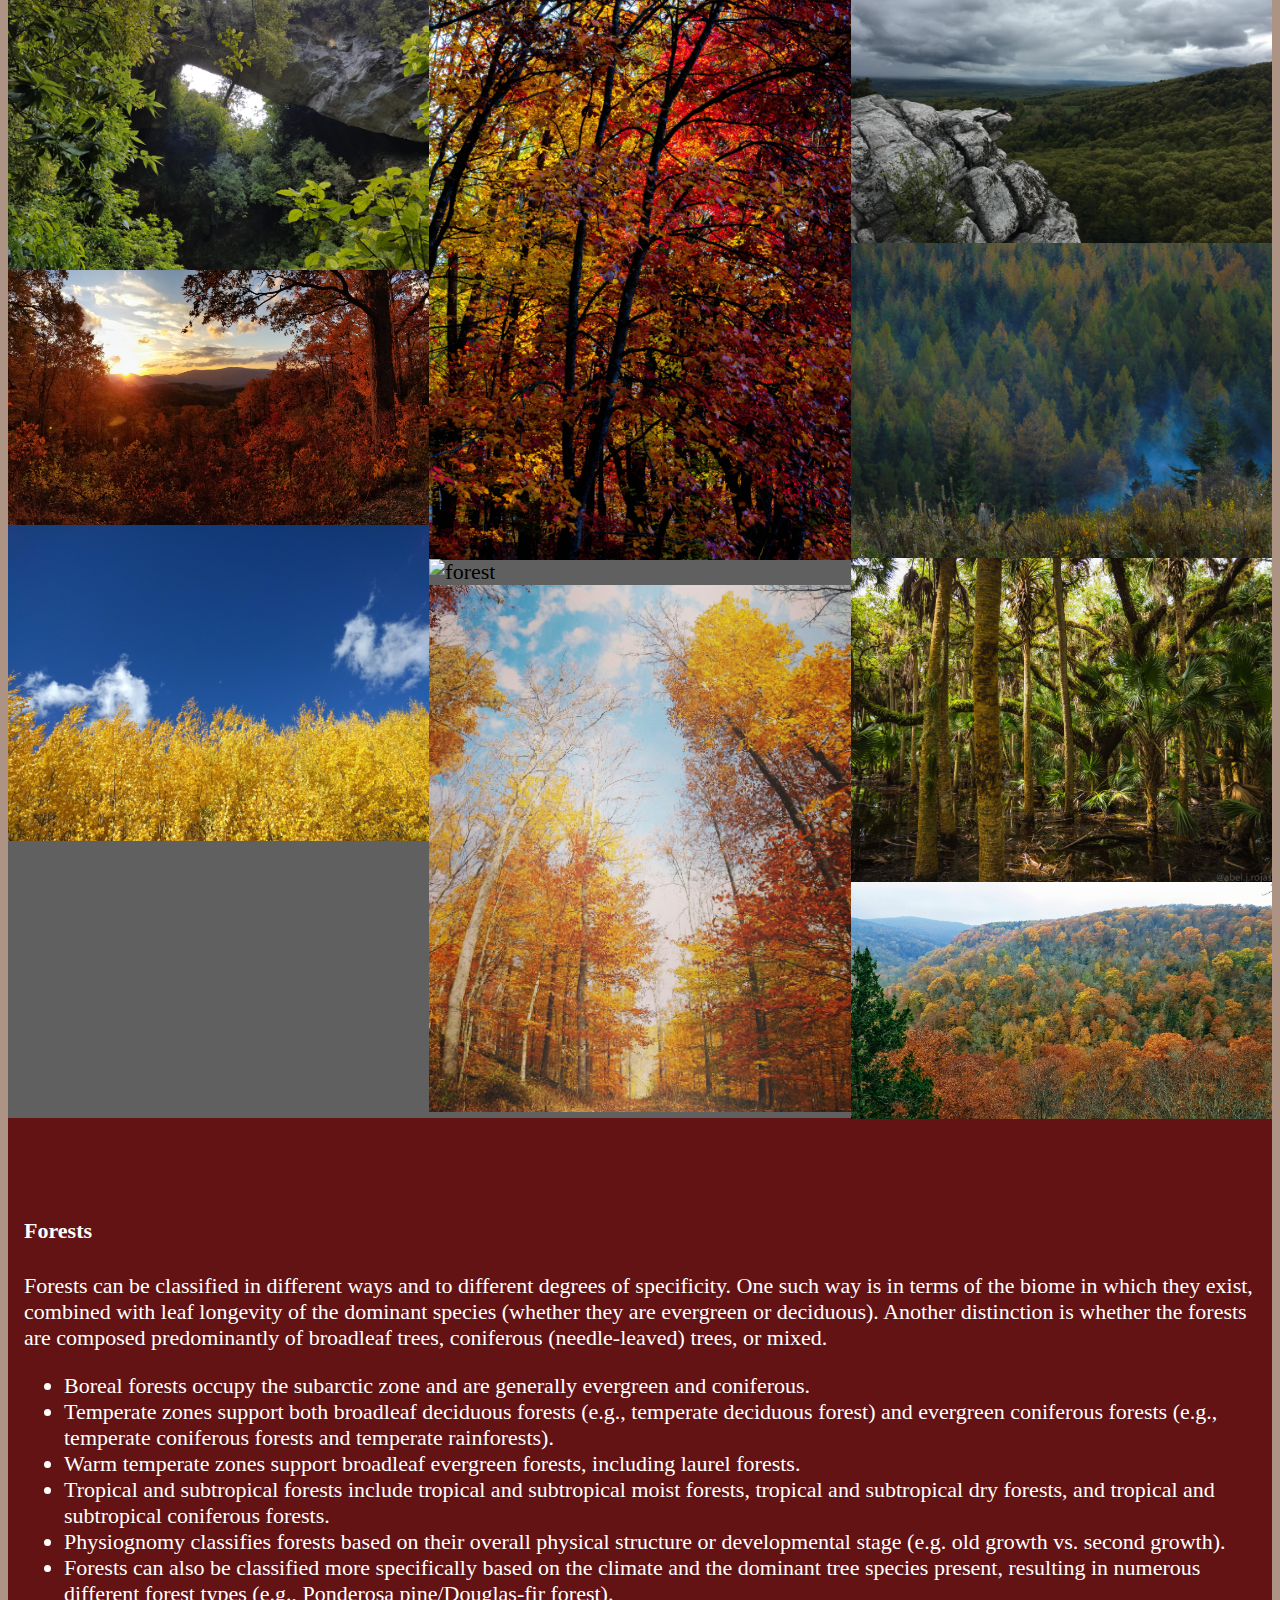
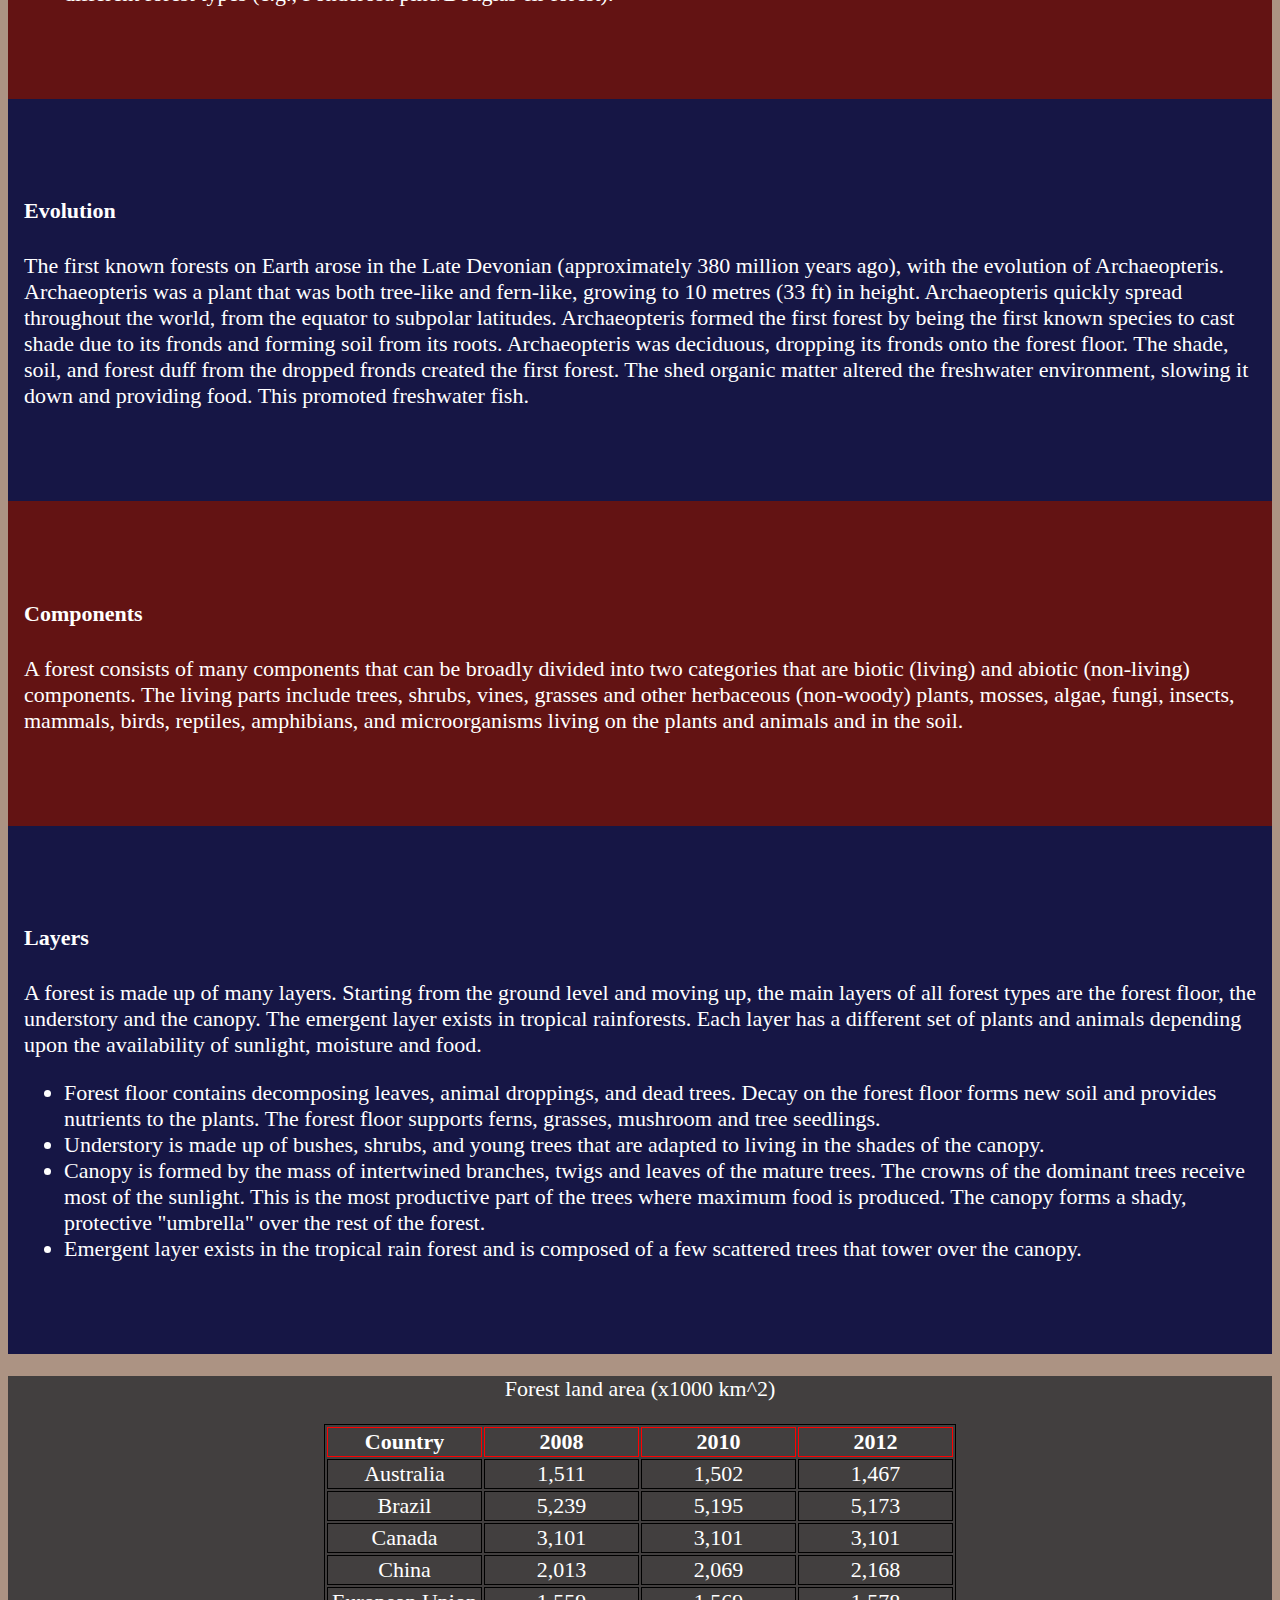
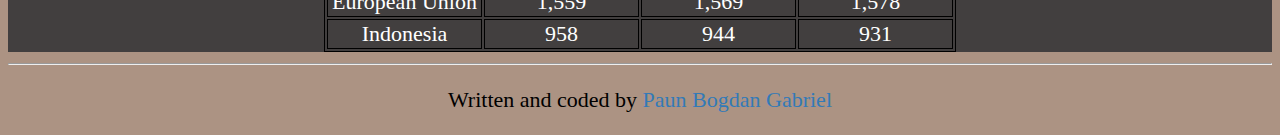
==== commit 51ddb07e: "repair" ====
--- a/forest.html
+++ b/forest.html
@@ -1,7 +1,7 @@
 <!DOCTYPE html>
 
 
-<html>
+<html lang="en">
 	<head>
 		
 		<meta name="viewport" content="width=device-width, initial-scale=1.0">
@@ -88,6 +88,7 @@
 			</div>
 			
 			<article class="padding-16 container-fluid ">
+				<h4>Forests</h4>
 				<p >
 				Forests can be classified in different ways and to different degrees of specificity. 
 				One such way is in terms of the biome in which they exist, combined with leaf longevity of the dominant species (whether they are evergreen or deciduous). 
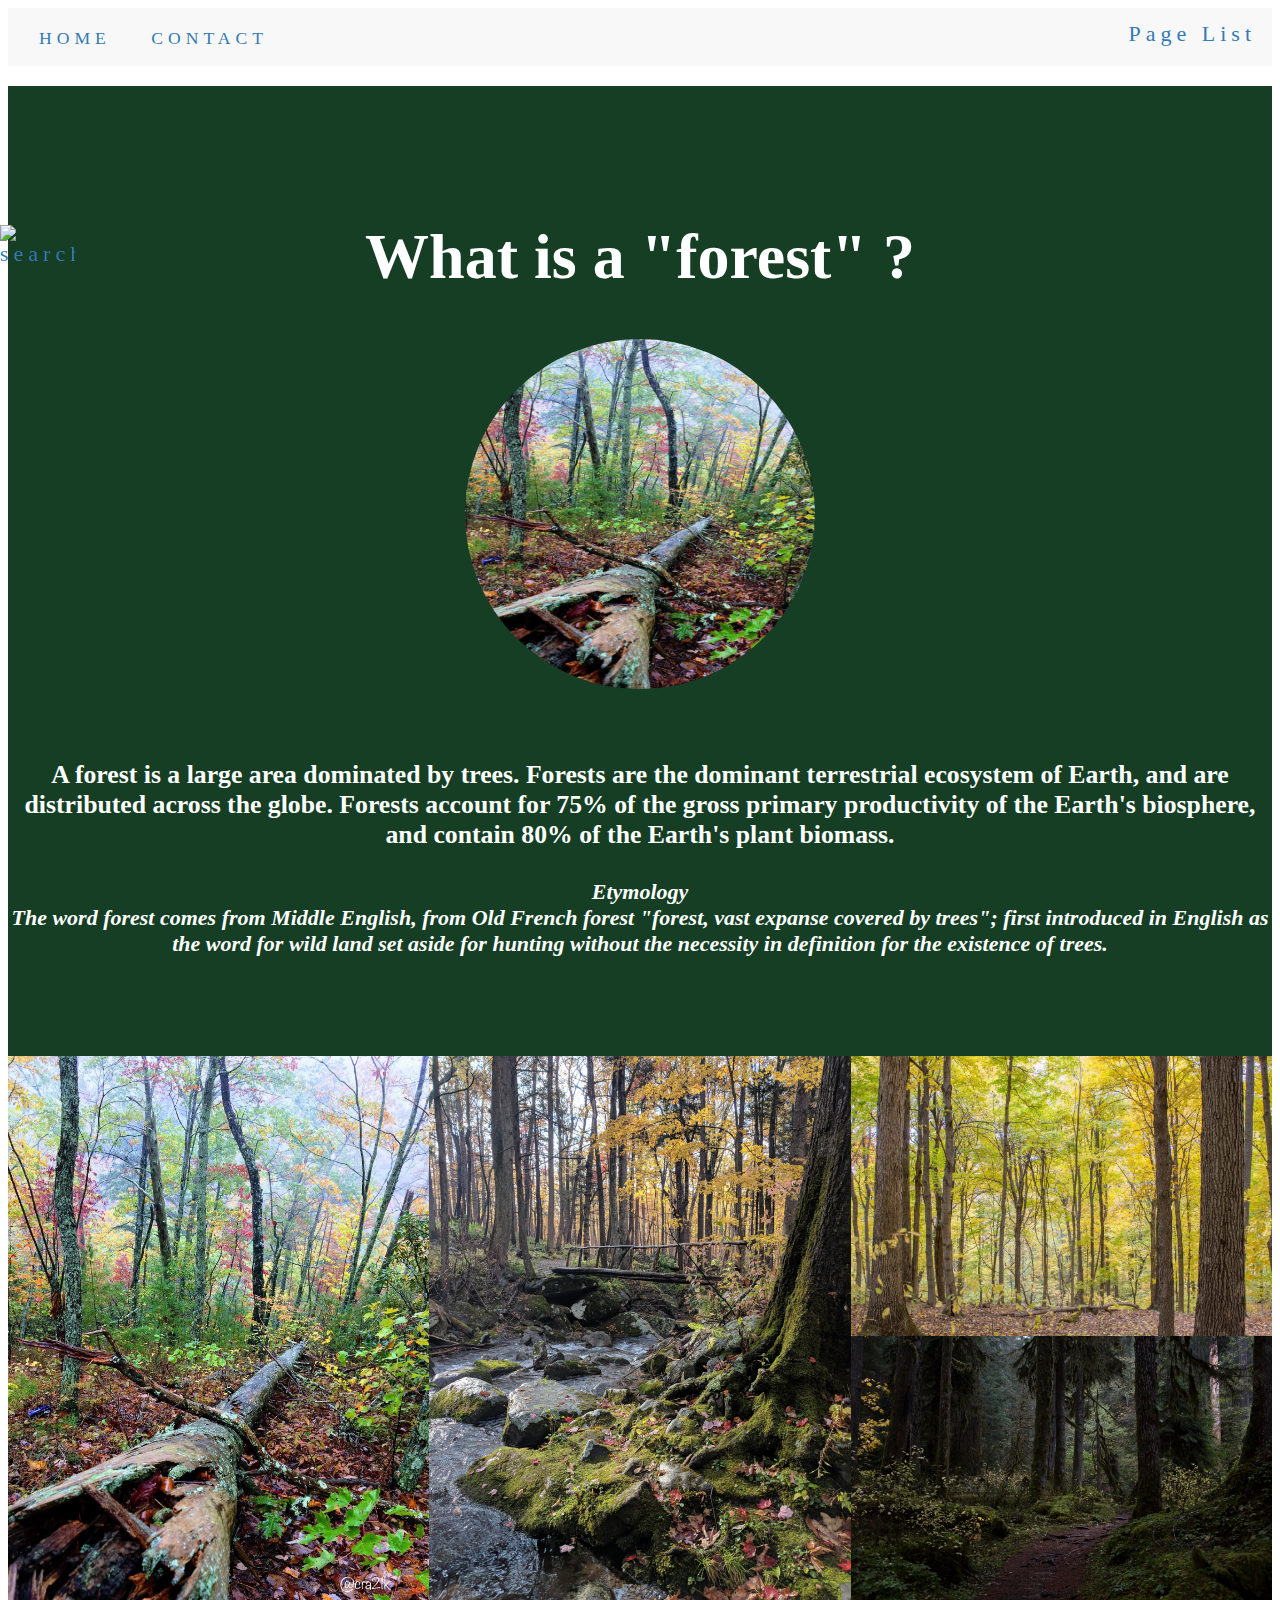
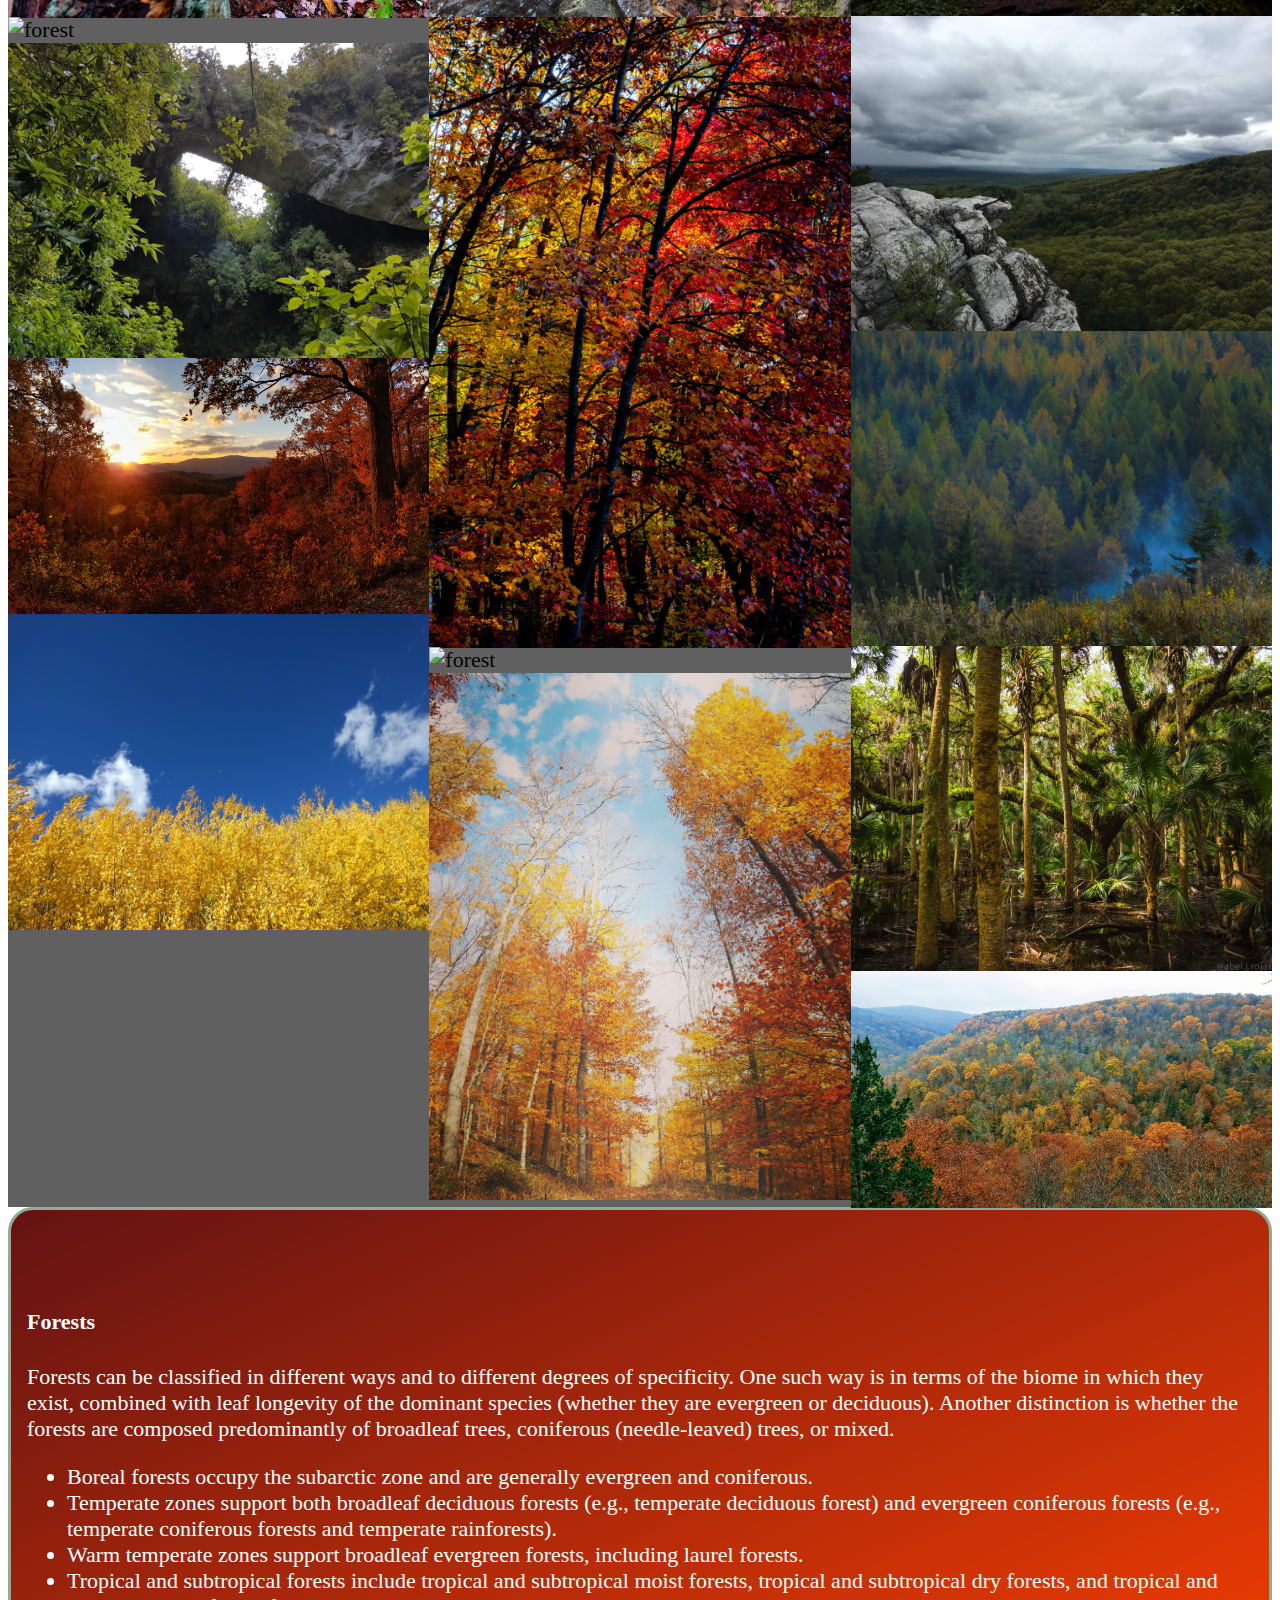
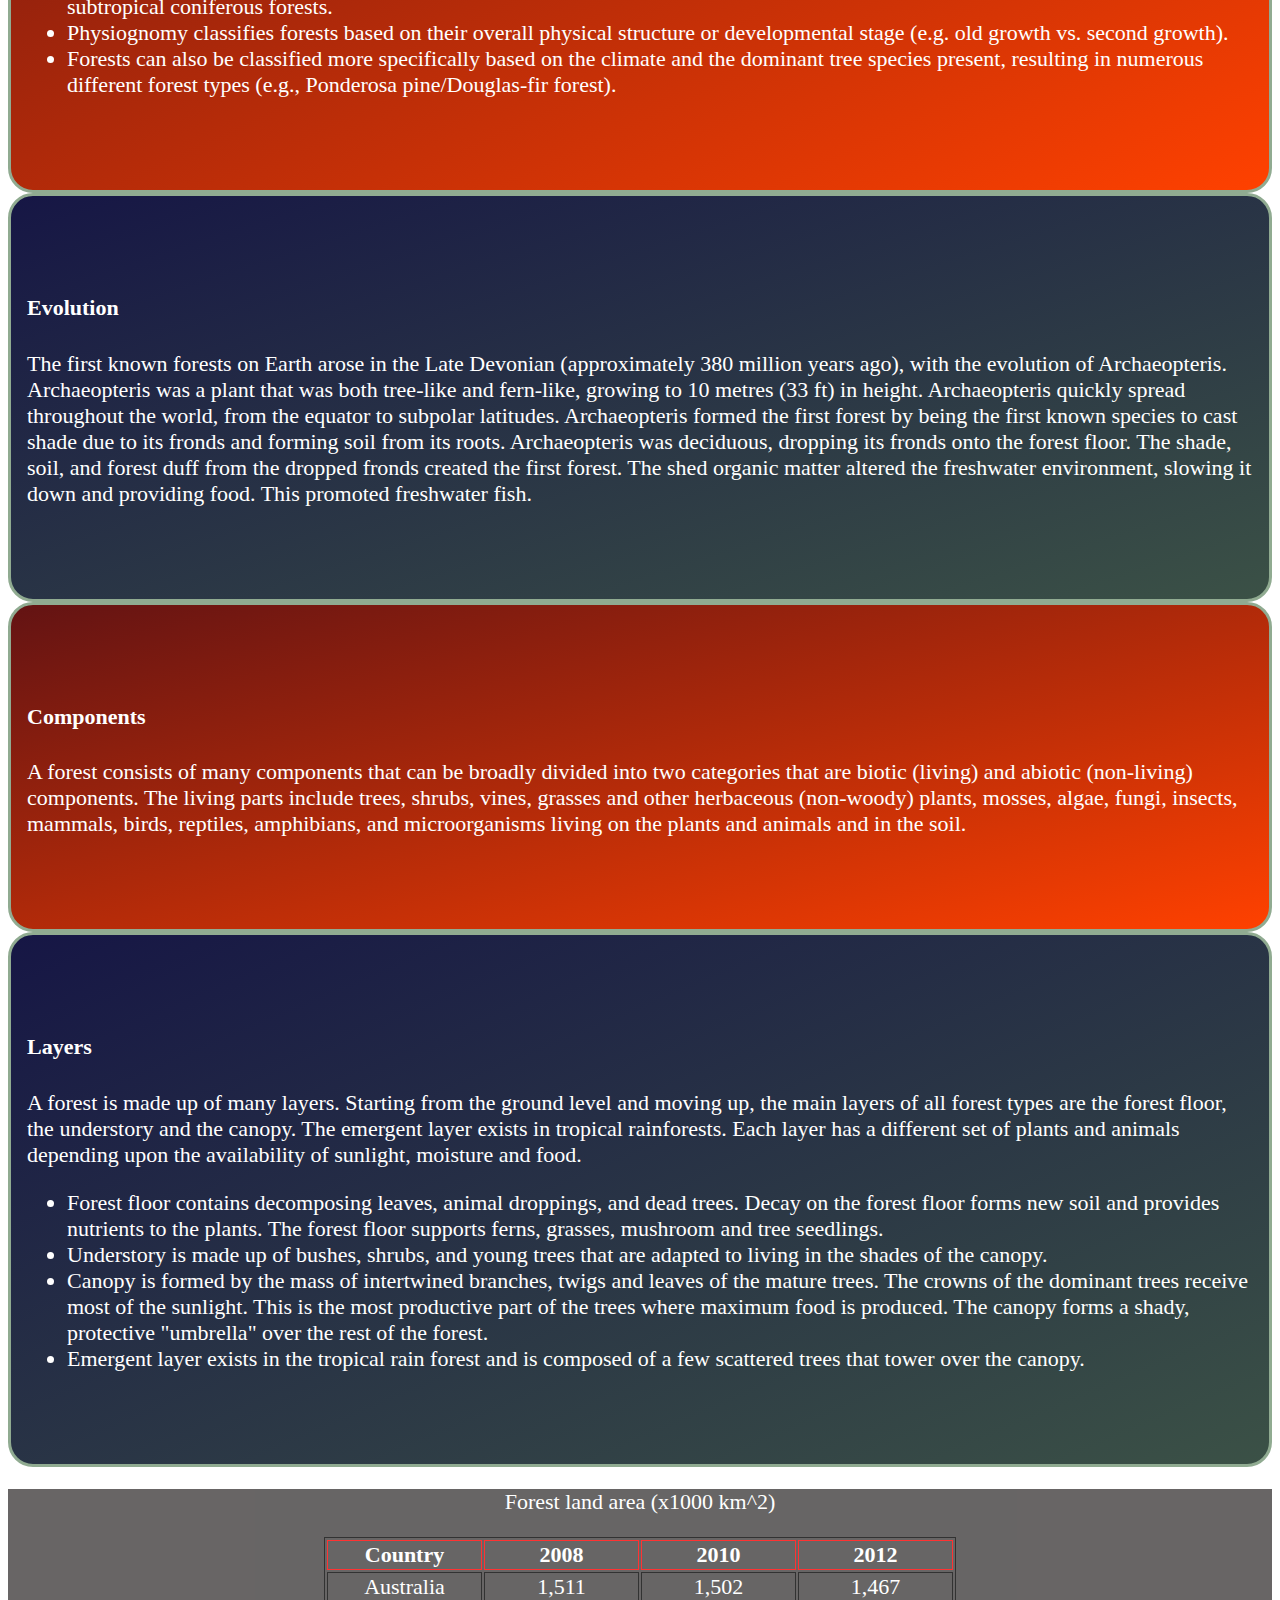
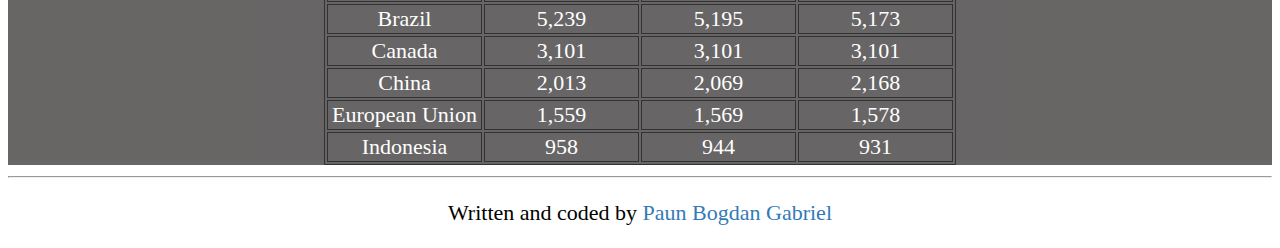
==== commit 2d374706: "a" ====
--- a/forest.html
+++ b/forest.html
@@ -43,8 +43,8 @@
 			
 		</nav>
 		
-		<header class="container-fluid bg-2 text-center">
-			  <h3 class="margin">What is a "forest" ?</h3>
+		<header class="container-fluid bg-2 text-center forest1">
+			  <h3 class="margin myTitle">What is a "forest" ?</h3>
 			  <img src="forest/1.jpg" class="img-responsive img-circle margin logo" style="display:inline" alt="forest"  >
 			  <h3>A forest is a large area dominated by trees.
 			  Forests are the dominant terrestrial ecosystem of Earth, and are distributed across the globe.
--- a/css.css
+++ b/css.css
@@ -1,3 +1,11 @@
+// gradient , opacitate , animatii . coloaane multiple , ancora , map , em vw, flex , 
+//done: em vw
+// ancora
+//multiple column
+//gradient
+//opacity
+// animatii culoare
+
 body{
 	background-color:#ac9383;
 
@@ -9,7 +17,7 @@
     border: 0;
     border-radius: 0;
     margin-bottom: 0;
-    font-size: 12px;
+   /* font-size: 12px;*/
     letter-spacing: 5px;
 	background-color: #f8f8f8;
 }
@@ -43,9 +51,13 @@
   
     height: 50px;
     padding: 15px 15px;
-    font-size: 18px;
+    font-size: 0.8em;
     line-height: 20px;
-}
+	/*float:left;*/
+	/*display:inline-block;*/
+}
+
+
 
 .container-fluid {
     padding-top: 70px;
@@ -227,6 +239,7 @@
 		width : 100%;
 		background-color : #423f3f;
 		color:#ffffff;
+		 opacity: 0.8;
 		
 }
 
@@ -237,14 +250,16 @@
 }
 
 article:nth-of-type(odd) {
-    background: #631313;
+    /*background: #631313;*/
+	background: linear-gradient(to bottom right, #631313, #ff4100);
 }
 article{
 		color: white;
 }
 
 article:nth-of-type(even) {
-    background: #161645;
+    /*background: #161645;*/
+	background: linear-gradient(to bottom right, #161645, #3b5146);
 }
 
 
@@ -286,5 +301,173 @@
 }
 
 
-
-
+.dropdown-content {
+    display: none;
+    position: absolute;
+    right: 0;
+    background-color: #f9f9f9;
+    min-width: 160px;
+    box-shadow: 0px 8px 16px 0px rgba(0,0,0,0.2);
+    z-index: 1;
+}
+
+.dropdown-content a {
+    color: black;
+    padding: 12px 16px;
+    text-decoration: none;
+    display: block;
+}
+
+.dropdown-content a:hover {background-color: #f1f1f1}
+
+.dropdown{
+		/*display:inline-block;*/
+		float:none;
+			display: inline-block;
+	
+}
+
+
+
+.dropdown:hover .dropdown-content {
+    display: block;
+}
+
+.dropdown:hover .dropbtn {
+    background-color: #3e8e41;
+}
+
+.iframe1{
+	height:450px; 
+	width:400px;
+	
+	
+}
+
+
+.incontainer {
+  position: relative;
+  height: 0;
+  overflow: hidden;
+}
+
+.icontainer {
+  padding-bottom: 56.25%;
+}
+ 
+
+ 
+.incontainer iframe {
+  position: absolute;
+  top:0;
+  left: 0;
+  width: 100%;
+  height: 100%;
+}
+
+.video1{
+/*		display:flex;*/
+	width:100%;
+	height:auto;
+}
+
+.video-container{
+	/*display:flex;*/	
+	align-items: center;
+	justify-content: center;
+}
+
+
+@media screen and (min-width: 600px){
+		.video1{
+			width:32%;
+		}
+		.myTitle{
+				font-size: 5vw;
+		}
+		.structure{
+			column-count: 3;
+		}
+		
+		
+		
+		
+}
+
+@media screen and (max-width: 600px){
+	
+		
+		.navbar {
+			
+			letter-spacing: initial;
+		}
+		
+		.navbar-brand {
+			height: 00px;
+			padding: 0px 0px;
+			font-size: 0.8em;
+			line-height: initial;
+			float: none;
+			display: initial;;
+		}
+		div.dropdown{
+			float:none;
+			display: inline-block;
+		}
+		.search{
+			display:none;
+			
+		}
+		
+		
+}
+
+
+
+
+
+article {
+    border-width: 3px;
+    border-style: solid;
+    /*margin-top: 20px;*/
+    /*font-size: 15px;*/
+    padding: 25px;
+    border-radius: 25px;
+	border-color: #90AB91 !important;
+}
+
+
+.search{
+	position:fixed;
+	top:25%;
+	left:0px;
+	width:75px;
+	height:auto;
+	
+}
+
+.forest1{
+	animation: pulse 5s infinite;
+}
+@keyframes pulse {
+  0% {
+    background-color: #001F3F;
+  }
+  100% {
+    background-color: #153e25;
+  }
+}
+.element {
+  transform: rotate(25deg);
+    animation: roll 3s infinite;
+}
+
+@keyframes roll {
+  0% {
+    transform: rotate(0);
+  }
+  100% {
+    transform: rotate(360deg);
+  }
+}
+
